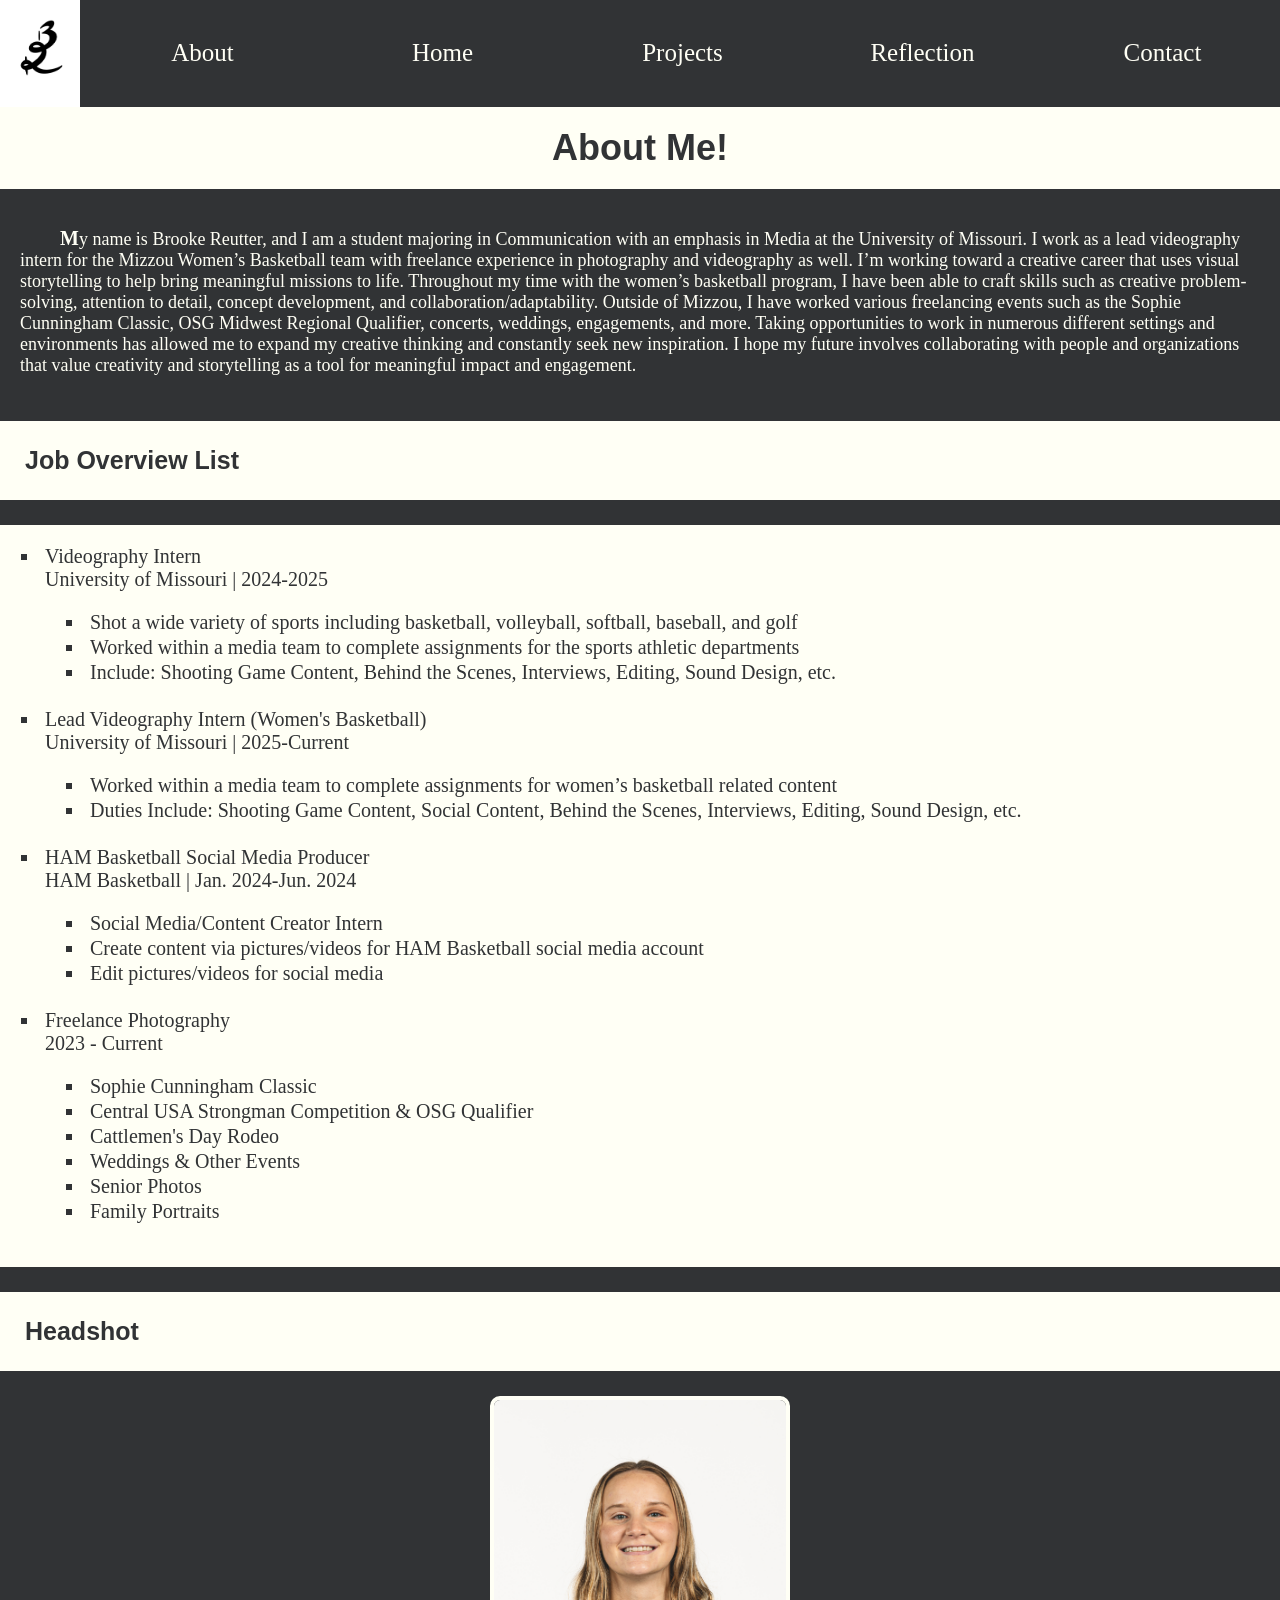
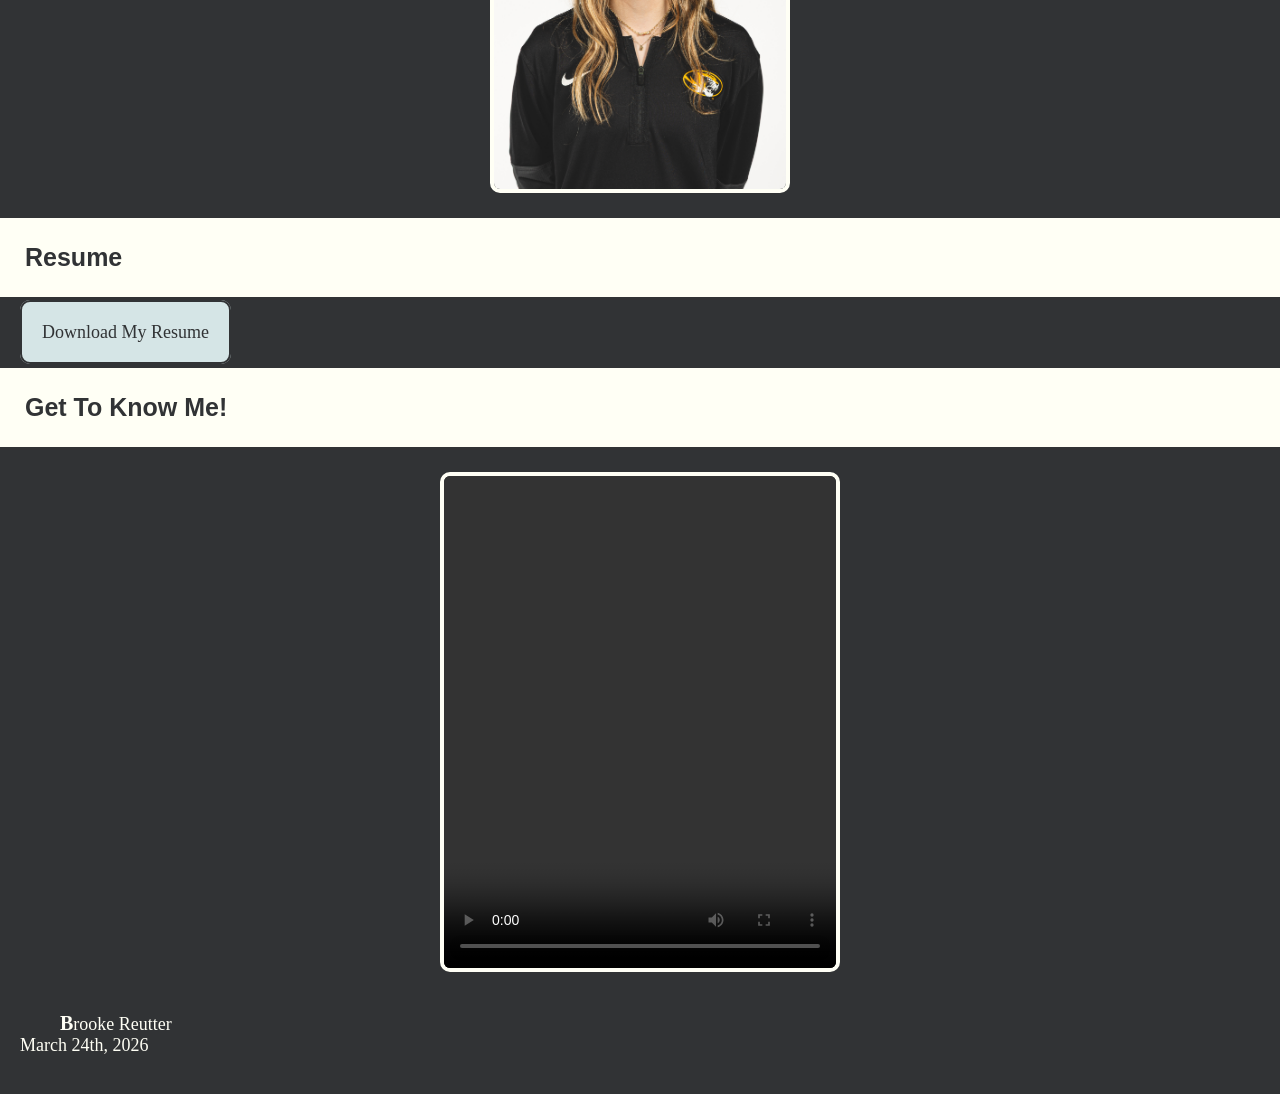
==== webdevelopment/about.html @ 13db2368 "Update about.html" ====
<!DOCTYPE html>
	<!-- Declares page as HTML5 Document -->
<html lang="en">
	<!-- Root tag with language attribute for accessibility -->

	<!--
  	Name: Brooke Reutter
  	Date: March 24th, 2026
  	Course: Web Design
  	Description: About Page
	-->

<head>
	<meta charset="utf-8">
		<!-- character encoding -->
	<meta name="viewport" content="width=device-width, initial-scale=1.0">
		<!-- mobile friendly layout -->
	<title>About Page</title>
		<!-- page title -->
	
	<!-- Main page style -->
  	 <link rel="stylesheet" href="style.css">
	<!-- Nav page style -->
     <link rel="stylesheet" href="nav.css">
</head>
<body class="about-page">
  <header>
    <!-- logo and navigation -->
     <img src="logo.jpg" alt="Logo" class="logo">

      <nav class="navbar">
        <ul>
          <li><a href=about.html>About</a></li>
          <li><a href=index.html>Home</a></li>
          <li><a href=projects.html>Projects</a>
			<ul class="dropdown">
					<li><a href="#">Photography</a></li>
					<li><a href="#">Videography</a></li>
			</ul>
		  </li>	
          <li><a href=reflection.html>Reflection</a></li>
          <li><a href=contact.html>Contact</a></li>
        </ul>
     </nav>
  </header> 

  <h1>About Me!</h1>
  <!-- sample heading -->

  <p class="description">
    My name is Brooke Reutter, and I am a student majoring in Communication with an emphasis in Media at the University of Missouri. I work as a lead videography intern for the Mizzou Women’s Basketball team with freelance experience in photography and videography as well. I’m working toward a creative career that uses visual storytelling to help bring meaningful missions to life. Throughout my time with the women’s basketball program, I have been able to craft skills such as creative problem-solving, attention to detail, concept development, and collaboration/adaptability. Outside of Mizzou, I have worked various freelancing events such as the Sophie Cunningham Classic, OSG Midwest Regional Qualifier, concerts, weddings, engagements, and more. Taking opportunities to work in numerous different settings and environments has allowed me to expand my creative thinking and constantly seek new inspiration. I hope my future involves collaborating with people and organizations that value creativity and storytelling as a tool for meaningful impact and engagement.
  </p>

  <h3>Job Overview List</h3>

      <ul>
        <li>Videography Intern<br>
        University of Missouri | 2024-2025
          <ul>
            <li>Shot a wide variety of sports including basketball, volleyball, softball, baseball, and golf</li>
            <li>Worked within a media team to complete assignments for the sports athletic departments</li>
            <li>Include: Shooting Game Content, Behind the Scenes, Interviews, Editing, Sound Design, etc.</li>
          </ul>
        </li> 
       
      
        <li>Lead Videography Intern (Women's Basketball)<br>
        University of Missouri | 2025-Current
          <ul>
            <li>Worked within a media team to complete assignments for women’s basketball related content</li>
            <li>Duties Include: Shooting Game Content, Social Content, Behind the Scenes, Interviews, Editing, Sound Design, etc.</li>
          </ul> 
        </li>   

      
        <li>HAM Basketball Social Media Producer<br>
        HAM Basketball | Jan. 2024-Jun. 2024
          <ul>
            <li>Social Media/Content Creator Intern</li>
            <li>Create content via pictures/videos for HAM Basketball social media account</li>
            <li>Edit pictures/videos for social media</li>
          </ul>
        </li>  
        
      
        <li>Freelance Photography<br>
        2023 - Current
          <ul>
            <li>Sophie Cunningham Classic</li>
            <li>Central USA Strongman Competition &amp; OSG Qualifier</li>
            <li>Cattlemen's Day Rodeo</li>
            <li>Weddings &amp; Other Events</li>
            <li>Senior Photos</li>
            <li>Family Portraits</li>
          </ul>
        </li>  
      </ul>

  <h3>Headshot</h3>
   <!-- insert photo headshot -->
	<section class="headshot">
      <img src="https://bkrnnt.github.io/webdevelopment/headshot.jpg" alt="Professional Headshot"> 
	</section>
	
<section class="Resume">
  <h3>Resume</h3>
      <a href="https://bkrnnt.github.io/webdevelopment/resume.pdf">Download My Resume</a>
</section>


  <h3>Get To Know Me!</h3>
  <!-- insert video clip -->
  <section class="video-wrapper">
	  <video class="video" controls>	
		      <source src="https://bkrnnt.github.io/webdevelopment/resumevideo.mp4" type="video/mp4">
		      Your browser does not support the video tag.
	  </video>
  </section>	  

  <footer>
	<p>Brooke Reutter<br>March 24th, 2026</p>
		<!-- name and current date -->
</footer>
</body>
</html>
---- webdevelopment/style.css ----
body {
    margin: 0;
    padding: 0;
    background-color: #313335;
    width: 100%;
}


h1 {
    font-family: 'Oswald', sans-serif;
    background-color: #FFFFF5;
    width: 100%;
    padding: 20px;
    font-size: 36px;
        color: #313335;
}



p {
    font-family: 'Noto Serif', serif;
    background-color: #313335;
    width: 100%;
    padding: 20px;
    font-size: 18px;
        color: #FFFFF5;

}

p::first-letter{
    font-weight: bold;
    font-size: 20px;
}

p:nth-of-type(odd) {
    text-indent: 40px;
}

h2{
       font-family: 'Oswald', sans-serif;
    background-color: #FFFFF5;
    padding: 25px;
    width: 100%;
    font-size: 25px;
        color: #313335;
}

h3 {
    font-family: 'Oswald', sans-serif;
    background-color: #FFFFF5;
    padding: 25px;
    width: 100%;
    font-size: 25px;
        color: #313335;
}


blockquote {
    font-family: 'Oswald', sans-serif;
    font-style: italic;
    background-color: #D5E5E6;
    margin: 0;
    width: 100%;
    padding: 20px;
    font-size: 20px;
    color: #313335;
}

.hero {
  min-height: 400px;
  width: 100%;
  padding: 20px;
  background-image: url('https://bkrnnt.github.io/webdevelopment/background.jpg');
  background-size: cover; /*fill screen*/
  background-position: 70% center; /*move image to the right*/
  background-repeat: no-repeat;
  max-height: 50px;
  display: flex;                
  align-items: center;
  justify-content: center;
  text-align: center;
  color: #FFFFF5;
}
.hero h1 {
  font-family: 'Oswald', sans-serif;
  font-size: 45px;
  color: #FFFFF5;
  margin-top: 50px;
  background: none; /* remove previous background color */
}

.hero p {
    font-family: 'Noto Serif', serif;
    font-size: 20px;
        color: #FFFFF5;
    margin-top: 10px;
    margin-bottom: 30px;
    text-align: center;
    padding-left: 50px;
    padding-right: 50px;
    max-width: 300px;
    background: black;
        padding: 5px 2px 5px 2px;
}

.hero button {
    background-color: #FFFFF5;
    padding: 12px 12px;
    margin-bottom: 30px;
}

.hero button:hover {
    background-color: #D5E5E6;
}

.Resume a {
    padding: 20px;
    margin: 20px;
    border-style: double;
    border-width: 2px;
    border-color: #313335;
    border-radius: 10px;
    background-color: #D5E5E6;
    color: #313335;
    font-family: 'Noto Serif', serif;
    font-size: 18px;
    text-decoration: none;
}

ul {
    list-style-type: square;
    margin: 0px;
    background-color: #FFFFF5;
    padding-top: 20px;
    padding-bottom: 20px;
}

li {
    font-size: 20px;
    color: #313335;
    margin-bottom: 2px;
    padding-left: 5px;
}

li:hover {
    color: dimgray;
    background-color: #FFFFF5;
}

* {
    box-sizing: border-box;
}

.reflection-box {
    border: 5px solid #D5E5E6;
    padding: 20px;
    width: 100%;
    margin: 0;
    box-sizing: border-box;
    background-color: #313335;
}

.reflection-box h2 {
    font-family: 'Oswald', sans-serif;
    background-color: #FFFFF5;
    padding: 20px;
    width: 100%;
    font-size: 25px;
        color: #313335;
}

.reflection-box p,
.reflection-box h1,
.reflection-box h3 {
    background: none;
    width: 100%;
    padding: 20px;
    margin: 0 0 15px 0;
}

.headshot img {
    width: 300px;
    height: auto;
    border: 4px solid #FFFFF5;
    border-radius: 10px;
    display: block; /* Make image a block element to allow for auto centering */
    margin-left: auto; /* Center image */
    margin-right: auto; /* Center image */
}

.video-wrapper {
    margin: 20px auto !important; /* Center video */
    width: 400px !important;
    height: 500px !important;
    border-radius: 10px !important; /* Rounded corners */
    border: 4px solid #FFFFF5 !important;
    overflow: hidden; /* Clips content to respect border-radius in Safari */
}

.video-wrapper .video {
    width: 100%;
    height: 100%;
    display: block;
}

@media print {
   
   /*Only apply to about.html*/ 
   body.about-page { 

        /*Page margins*/    
        @page {
            margin: 1in;
        }

        /*Hides everything by default*/     
        body.about-page {
            display: none !important;
            visibility: hidden !important;
        }

        /*Show following elements*/
        h1,
        p.description,
        ul,
        li,
        footer {
            display: block !important;
            visibility: visible !important;
        }

        /*Hide following elements*/    
        header,
        nav,
        .logo,
        .headshot,
        .Resume,
        .video-wrapper,
        h3 {
            display: none !important;
        }

        /*Format heading*/
        h1 {
            font-family: Georgia, serif !important;
            color: black !important;
            font-size: 15pt !important;
            margin: 0 !important;
            padding: 0 !important;
            font-weight: normal !important;
        }

        /*Format personal description*/
        p.description {
            font-family: Georgia, serif !important;
            color: black !important;
            font-size: 11pt !important;
            line-height: 1.2 !important;
            margin-top: 15px !important;
            padding: 0 !important;
            margin-bottom: 8px !important;
            font-weight: normal !important;
        }

        p.description::first-letter{
            font-weight: normal !important;
            font-family: Georgia, serif;
            font-size: 11pt !important;
        }

        p.description:nth-of-type(odd) {
            text-indent: 0 !important;
        }

        /*Format job list*/
        ul li {
            font-family: Georgia, serif !important;
            color: black !important;
            font-size: 10pt !important;
            margin-left: 15px !important;
            line-height: 1.2 !important;
        }

        /*Format footer*/
        footer {
            font-family: Georgia, serif !important;
            color: black !important;
            font-size: 10pt !important;
            text-indent: 0 !important;
            font-weight: normal !important;
        }

        footer p {
            font-family: Georgia, serif !important;
            color: black !important;
            font-size: 10pt !important;
            text-indent: 0 !important;
            font-weight: normal !important;
        }

        footer p::first-letter{
            font-weight: normal !important;
            font-family: Georgia, serif !important;
            font-size: 10pt !important;

        }

        footer p:nth-of-type(odd) {
            text-indent: 0 !important;
        }

    }
}
---- webdevelopment/nav.css ----
header {
    display: flex;  /* Use flexbox to arrange logo & nav horizontally */
    align-items: center;  /* Vertically center items in header */
}


.logo {
    display: block; /* Makes image behave like block element */
    width: 80px;
    height: auto;
    margin: 0;
}

h1{
    text-align: center;
    margin: 0;
}

nav {
    flex: 1; /* Allows nav to take remaining horizontal space in the header */
}

nav ul {
    list-style-type: none;
    margin: 0;
    padding: 0;
    background-color: #313335;
    display: flex; /* Displays menu items in a horizontal row */
    align-items: center;
}

nav > ul > li {
    position: relative; /* Needed so dropdown menu position is relative to this item */
    text-align: center;
    font-family: 'Noto Serif', serif;
    font-size: 25px;
    margin: 0;
    flex: 1; /* Makes each menu item equal width */
}

nav > ul > li > a {
    text-decoration: none; /* Removes underline */
    display: block; /* Makes entire menu area clickable */
    width: 100%;
    padding: 20px;
    background-color: #313335;
    color: #FFFFF5;
    text-align: center;
}

nav > ul > li > a:hover {
    background-color: #28292b;
    text-decoration: underline;
    text-underline-offset: 5px; /* Moves underline slightly below text */
}

nav ul > li > ul {
    position: absolute; /* Positions dropdown relative to parent menu item */
    top: 100%;
    left: 0;
    display: none;
    background-color: #313335;
    width: 200px;
    text-align: left;
    z-index: 100; /* Makes sure dropdown apprears above other elements */
    padding: 0;
    margin: 0;
}

nav ul > li > ul > li {
    width: 100%;
}

nav > ul > li:hover > ul {
    display: block; /* Reveals dropdown menu */
}

nav ul > li > ul > li > a {
    display: block; /* Makes entire dropdown clickable */
    padding: 10px 20px;
    color: #FFFFF5;
    text-decoration: none;
}

nav ul > li > ul > li > a:hover {
    background-color: #28292b;
    text-decoration: underline;
}
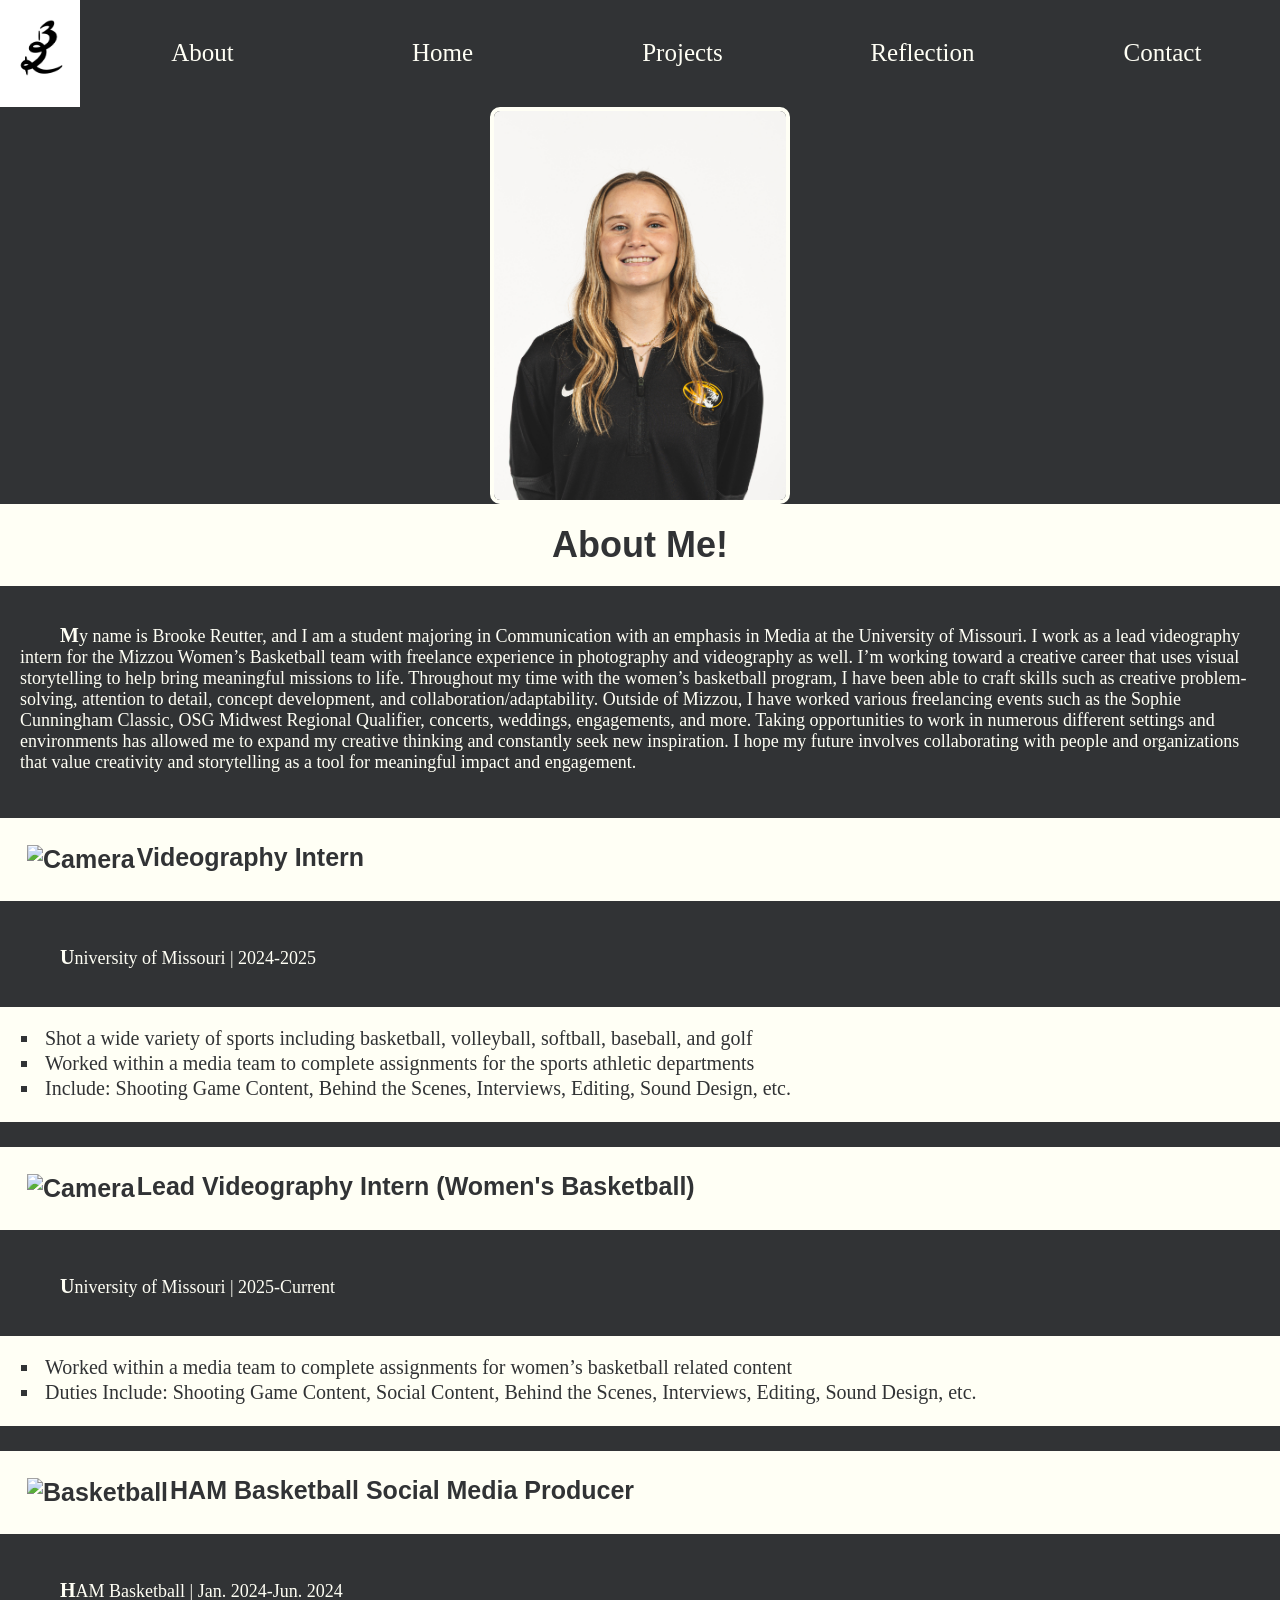
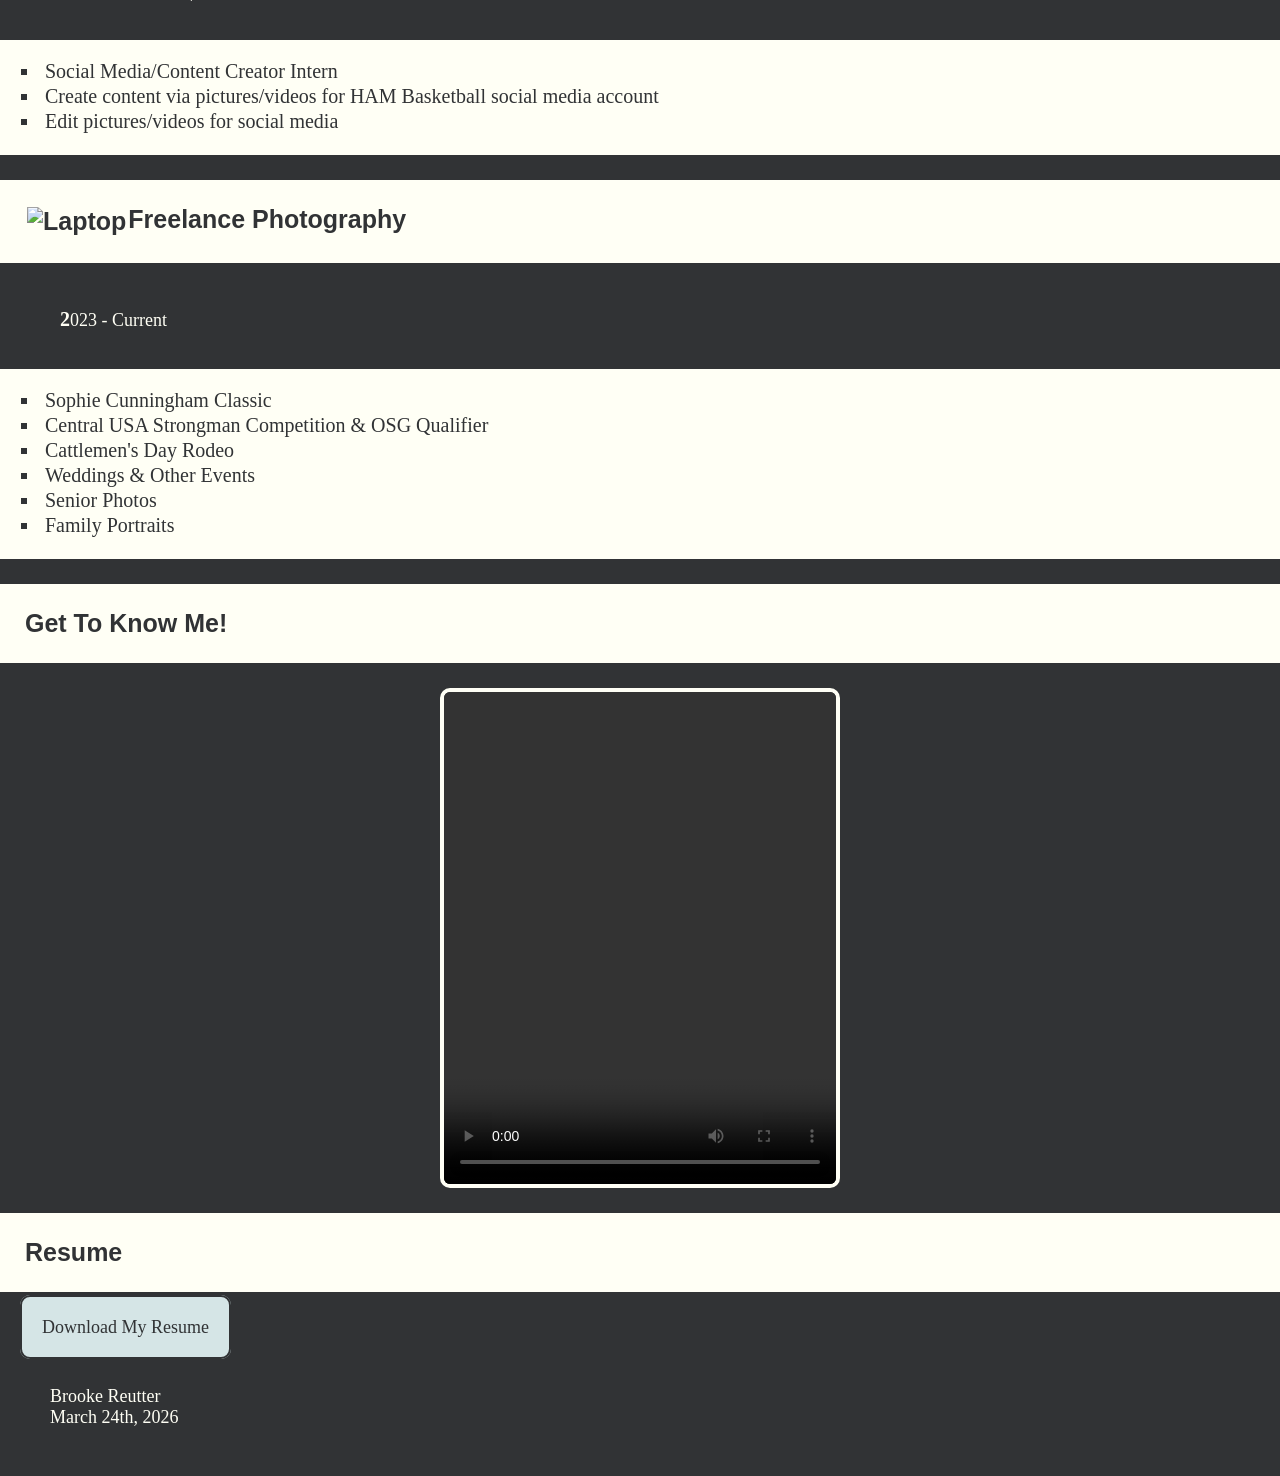
==== commit d53b72a3: "Update about.html" ====
--- a/webdevelopment/about.html
+++ b/webdevelopment/about.html
@@ -44,78 +44,82 @@
      </nav>
   </header> 
 
-  <h1>About Me!</h1>
-  <!-- sample heading -->
+ <main class="grid-container">
+    
+      <!-- insert photo headshot -->
+        <section class="card headshot">
+          <img src="headshot.jpg" alt="Professional Headshot"> 
+        </section>
 
-  <p class="description">
-    My name is Brooke Reutter, and I am a student majoring in Communication with an emphasis in Media at the University of Missouri. I work as a lead videography intern for the Mizzou Women’s Basketball team with freelance experience in photography and videography as well. I’m working toward a creative career that uses visual storytelling to help bring meaningful missions to life. Throughout my time with the women’s basketball program, I have been able to craft skills such as creative problem-solving, attention to detail, concept development, and collaboration/adaptability. Outside of Mizzou, I have worked various freelancing events such as the Sophie Cunningham Classic, OSG Midwest Regional Qualifier, concerts, weddings, engagements, and more. Taking opportunities to work in numerous different settings and environments has allowed me to expand my creative thinking and constantly seek new inspiration. I hope my future involves collaborating with people and organizations that value creativity and storytelling as a tool for meaningful impact and engagement.
-  </p>
+       <!-- About -->
+    <section class="card">
+      <h1>About Me!</h1>
+      <p class="description">
+        My name is Brooke Reutter, and I am a student majoring in Communication with an emphasis in Media at the University of Missouri. I work as a lead videography intern for the Mizzou Women’s Basketball team with freelance experience in photography and videography as well. I’m working toward a creative career that uses visual storytelling to help bring meaningful missions to life. Throughout my time with the women’s basketball program, I have been able to craft skills such as creative problem-solving, attention to detail, concept development, and collaboration/adaptability. Outside of Mizzou, I have worked various freelancing events such as the Sophie Cunningham Classic, OSG Midwest Regional Qualifier, concerts, weddings, engagements, and more. Taking opportunities to work in numerous different settings and environments has allowed me to expand my creative thinking and constantly seek new inspiration. I hope my future involves collaborating with people and organizations that value creativity and storytelling as a tool for meaningful impact and engagement.
+      </p>
+    </section>  
 
-  <h3>Job Overview List</h3>
+  <section class="jobs-grid">
+    <section class="card">
+            <h3><img src="camera.png" alt="Camera" class="icon">Videography Intern</h3>
+            <p>University of Missouri | 2024-2025</p>
+              <ul>
+                <li>Shot a wide variety of sports including basketball, volleyball, softball, baseball, and golf</li>
+                <li>Worked within a media team to complete assignments for the sports athletic departments</li>
+                <li>Include: Shooting Game Content, Behind the Scenes, Interviews, Editing, Sound Design, etc.</li>
+              </ul>
+    </section>
+          
+    <section class="card">
+            <h3><img src="video-camera.png" alt="Camera" class="icon">Lead Videography Intern (Women's Basketball)</h3>
+            <p>University of Missouri | 2025-Current</p>
+              <ul>
+                <li>Worked within a media team to complete assignments for women’s basketball related content</li>
+                <li>Duties Include: Shooting Game Content, Social Content, Behind the Scenes, Interviews, Editing, Sound Design, etc.</li>
+              </ul> 
+    </section>    
+          
+    <section class="card">
+            <h3><img src="basketball.png" alt="Basketball" class="icon">HAM Basketball Social Media Producer</h3>
+            <p>HAM Basketball | Jan. 2024-Jun. 2024</p>
+              <ul>
+                <li>Social Media/Content Creator Intern</li>
+                <li>Create content via pictures/videos for HAM Basketball social media account</li>
+                <li>Edit pictures/videos for social media</li>
+              </ul>
+    </section> 
+          
+    <section class="card">
+            <h3><img src="laptop.png" alt="Laptop" class="icon">Freelance Photography</h3>
+            <p>2023 - Current</p>
+              <ul>
+                <li>Sophie Cunningham Classic</li>
+                <li>Central USA Strongman Competition &amp; OSG Qualifier</li>
+                <li>Cattlemen's Day Rodeo</li>
+                <li>Weddings &amp; Other Events</li>
+                <li>Senior Photos</li>
+                <li>Family Portraits</li>
+              </ul>
+    </section>      
+  </section>  
 
-      <ul>
-        <li>Videography Intern<br>
-        University of Missouri | 2024-2025
-          <ul>
-            <li>Shot a wide variety of sports including basketball, volleyball, softball, baseball, and golf</li>
-            <li>Worked within a media team to complete assignments for the sports athletic departments</li>
-            <li>Include: Shooting Game Content, Behind the Scenes, Interviews, Editing, Sound Design, etc.</li>
-          </ul>
-        </li> 
-       
-      
-        <li>Lead Videography Intern (Women's Basketball)<br>
-        University of Missouri | 2025-Current
-          <ul>
-            <li>Worked within a media team to complete assignments for women’s basketball related content</li>
-            <li>Duties Include: Shooting Game Content, Social Content, Behind the Scenes, Interviews, Editing, Sound Design, etc.</li>
-          </ul> 
-        </li>   
+    <section class="card">
+      <h3>Get To Know Me!</h3>
+      <!-- insert video clip -->
+      <div class="video-wrapper">
+        <video class="video" controls>	
+              <source src="resumevideo.mp4" type="video/mp4">
+              Your browser does not support the video tag.
+        </video>
+      </div>	
+    </section>    
 
-      
-        <li>HAM Basketball Social Media Producer<br>
-        HAM Basketball | Jan. 2024-Jun. 2024
-          <ul>
-            <li>Social Media/Content Creator Intern</li>
-            <li>Create content via pictures/videos for HAM Basketball social media account</li>
-            <li>Edit pictures/videos for social media</li>
-          </ul>
-        </li>  
-        
-      
-        <li>Freelance Photography<br>
-        2023 - Current
-          <ul>
-            <li>Sophie Cunningham Classic</li>
-            <li>Central USA Strongman Competition &amp; OSG Qualifier</li>
-            <li>Cattlemen's Day Rodeo</li>
-            <li>Weddings &amp; Other Events</li>
-            <li>Senior Photos</li>
-            <li>Family Portraits</li>
-          </ul>
-        </li>  
-      </ul>
-
-  <h3>Headshot</h3>
-   <!-- insert photo headshot -->
-	<section class="headshot">
-      <img src="https://bkrnnt.github.io/webdevelopment/headshot.jpg" alt="Professional Headshot"> 
-	</section>
-	
-<section class="Resume">
-  <h3>Resume</h3>
-      <a href="https://bkrnnt.github.io/webdevelopment/resume.pdf">Download My Resume</a>
-</section>
-
-
-  <h3>Get To Know Me!</h3>
-  <!-- insert video clip -->
-  <section class="video-wrapper">
-	  <video class="video" controls>	
-		      <source src="https://bkrnnt.github.io/webdevelopment/resumevideo.mp4" type="video/mp4">
-		      Your browser does not support the video tag.
-	  </video>
-  </section>	  
+    <section class="card Resume">
+      <h3>Resume</h3>
+          <a href="https://bkrnnt.github.io/webdevelopment/resume.pdf">Download My Resume</a>
+    </section>
+    
+  </main>  
 
   <footer>
 	<p>Brooke Reutter<br>March 24th, 2026</p>
--- a/webdevelopment/style.css
+++ b/webdevelopment/style.css
@@ -35,6 +35,25 @@
 
 p:nth-of-type(odd) {
     text-indent: 40px;
+}
+
+footer p {
+    font-family: 'Noto Serif', serif;
+    background-color: #313335;
+    width: 100%;
+    padding: 30px;
+    font-size: 18px;
+        color: #FFFFF5;
+    margin-left: 20px;
+}
+
+footer p::first-letter {
+    font-weight: normal;
+    font-size: 18px;
+}
+
+footer p:nth-of-type(odd) {
+    text-indent: 0px;
 }
 
 h2{
@@ -206,111 +225,156 @@
 
 @media print {
    
-   /*Only apply to about.html*/ 
-   body.about-page { 
 
         /*Page margins*/    
         @page {
             margin: 1in;
         }
-
-        /*Hides everything by default*/     
-        body.about-page {
-            display: none !important;
-            visibility: hidden !important;
-        }
-
-        /*Show following elements*/
-        h1,
-        p.description,
-        ul,
-        li,
-        footer {
-            display: block !important;
-            visibility: visible !important;
-        }
-
-        /*Hide following elements*/    
-        header,
-        nav,
-        .logo,
-        .headshot,
-        .Resume,
-        .video-wrapper,
-        h3 {
-            display: none !important;
-        }
-
-        /*Format heading*/
-        h1 {
-            font-family: Georgia, serif !important;
-            color: black !important;
-            font-size: 15pt !important;
-            margin: 0 !important;
-            padding: 0 !important;
-            font-weight: normal !important;
-        }
-
-        /*Format personal description*/
-        p.description {
-            font-family: Georgia, serif !important;
-            color: black !important;
-            font-size: 11pt !important;
-            line-height: 1.2 !important;
-            margin-top: 15px !important;
-            padding: 0 !important;
-            margin-bottom: 8px !important;
-            font-weight: normal !important;
-        }
-
-        p.description::first-letter{
-            font-weight: normal !important;
-            font-family: Georgia, serif;
-            font-size: 11pt !important;
-        }
-
-        p.description:nth-of-type(odd) {
-            text-indent: 0 !important;
-        }
-
-        /*Format job list*/
-        ul li {
-            font-family: Georgia, serif !important;
-            color: black !important;
-            font-size: 10pt !important;
-            margin-left: 15px !important;
-            line-height: 1.2 !important;
-        }
-
-        /*Format footer*/
-        footer {
-            font-family: Georgia, serif !important;
-            color: black !important;
-            font-size: 10pt !important;
-            text-indent: 0 !important;
-            font-weight: normal !important;
-        }
-
-        footer p {
-            font-family: Georgia, serif !important;
-            color: black !important;
-            font-size: 10pt !important;
-            text-indent: 0 !important;
-            font-weight: normal !important;
-        }
-
-        footer p::first-letter{
-            font-weight: normal !important;
-            font-family: Georgia, serif !important;
-            font-size: 10pt !important;
-
-        }
-
-        footer p:nth-of-type(odd) {
-            text-indent: 0 !important;
-        }
-
-    }
-}
-
-
+    
+            /*Show following elements*/
+            h1,
+            p.description,
+            ul,
+            li,
+            footer {
+                display: block !important;
+                visibility: visible !important;
+            }
+    
+            /*Hide following elements*/    
+            header,
+            nav,
+            .logo,
+            .headshot,
+            .Resume,
+            .video-wrapper,
+            h3 {
+                display: none !important;
+            }
+    
+            /*Format heading*/
+            h1 {
+                font-family: Georgia, serif !important;
+                color: black !important;
+                font-size: 15pt !important;
+                margin: 0 !important;
+                padding: 0 !important;
+                font-weight: normal !important;
+            }
+    
+            /*Format personal description*/
+            p.description {
+                font-family: Georgia, serif !important;
+                color: black !important;
+                font-size: 11pt !important;
+                line-height: 1.2 !important;
+                margin-top: 15px !important;
+                padding: 0 !important;
+                margin-bottom: 8px !important;
+                font-weight: normal !important;
+            }
+    
+            p.description::first-letter{
+                font-weight: normal !important;
+                font-family: Georgia, serif;
+                font-size: 11pt !important;
+            }
+    
+            p.description:nth-of-type(odd) {
+                text-indent: 0 !important;
+            }
+    
+            /*Format job list*/
+            ul li {
+                font-family: Georgia, serif !important;
+                color: black !important;
+                font-size: 10pt !important;
+                margin-left: 15px !important;
+                line-height: 1.2 !important;
+            }
+    
+            /*Format footer*/
+            footer {
+                font-family: Georgia, serif !important;
+                color: black !important;
+                font-size: 10pt !important;
+                text-indent: 0 !important;
+                font-weight: normal !important;
+            }
+    
+            footer p {
+                font-family: Georgia, serif !important;
+                color: black !important;
+                font-size: 10pt !important;
+                text-indent: 0 !important;
+                font-weight: normal !important;
+            }
+    
+            footer p::first-letter{
+                font-weight: normal !important;
+                font-family: Georgia, serif !important;
+                font-size: 10pt !important;
+    
+            }
+    
+            footer p:nth-of-type(odd) {
+                text-indent: 0 !important;
+            }
+
+}
+
+
+.icon {
+    width: 32px;
+    height: 32px;
+    padding: 2px;
+    vertical-align: middle;
+    background-color: #FFFFF5;
+}
+
+
+form {
+    max-width: 100%;
+    margin: 0;
+    padding: 20px;
+    font-family: 'Noto Serif', serif;
+    color: #FFFFF5;
+}
+
+fieldset {
+    border: 2px solid #FFFFF5;
+    padding: 20px;
+    margin-top: 20px;
+    border-radius: 8px;
+}
+
+div {
+    margin-bottom: 30px;
+}
+
+label {
+    display: block; /* Allows label to appear above input */
+    margin-bottom: 5px;
+    font-weight: bold;
+}
+
+input, 
+select, 
+textarea {
+    width: 100%;
+    padding: 8px;
+    border: 2px solid #FFFFF5;
+    border-radius: 5px;
+}
+
+input[type="submit"] {
+    background-color: #FFFFF5;
+    color: #313335;
+    border: none;
+    cursor: pointer; /* Changes cursor to pointer when hovering */
+    padding: 10px;
+}
+
+input[type="submit"]:hover {
+    background-color: #D5E5E6
+}
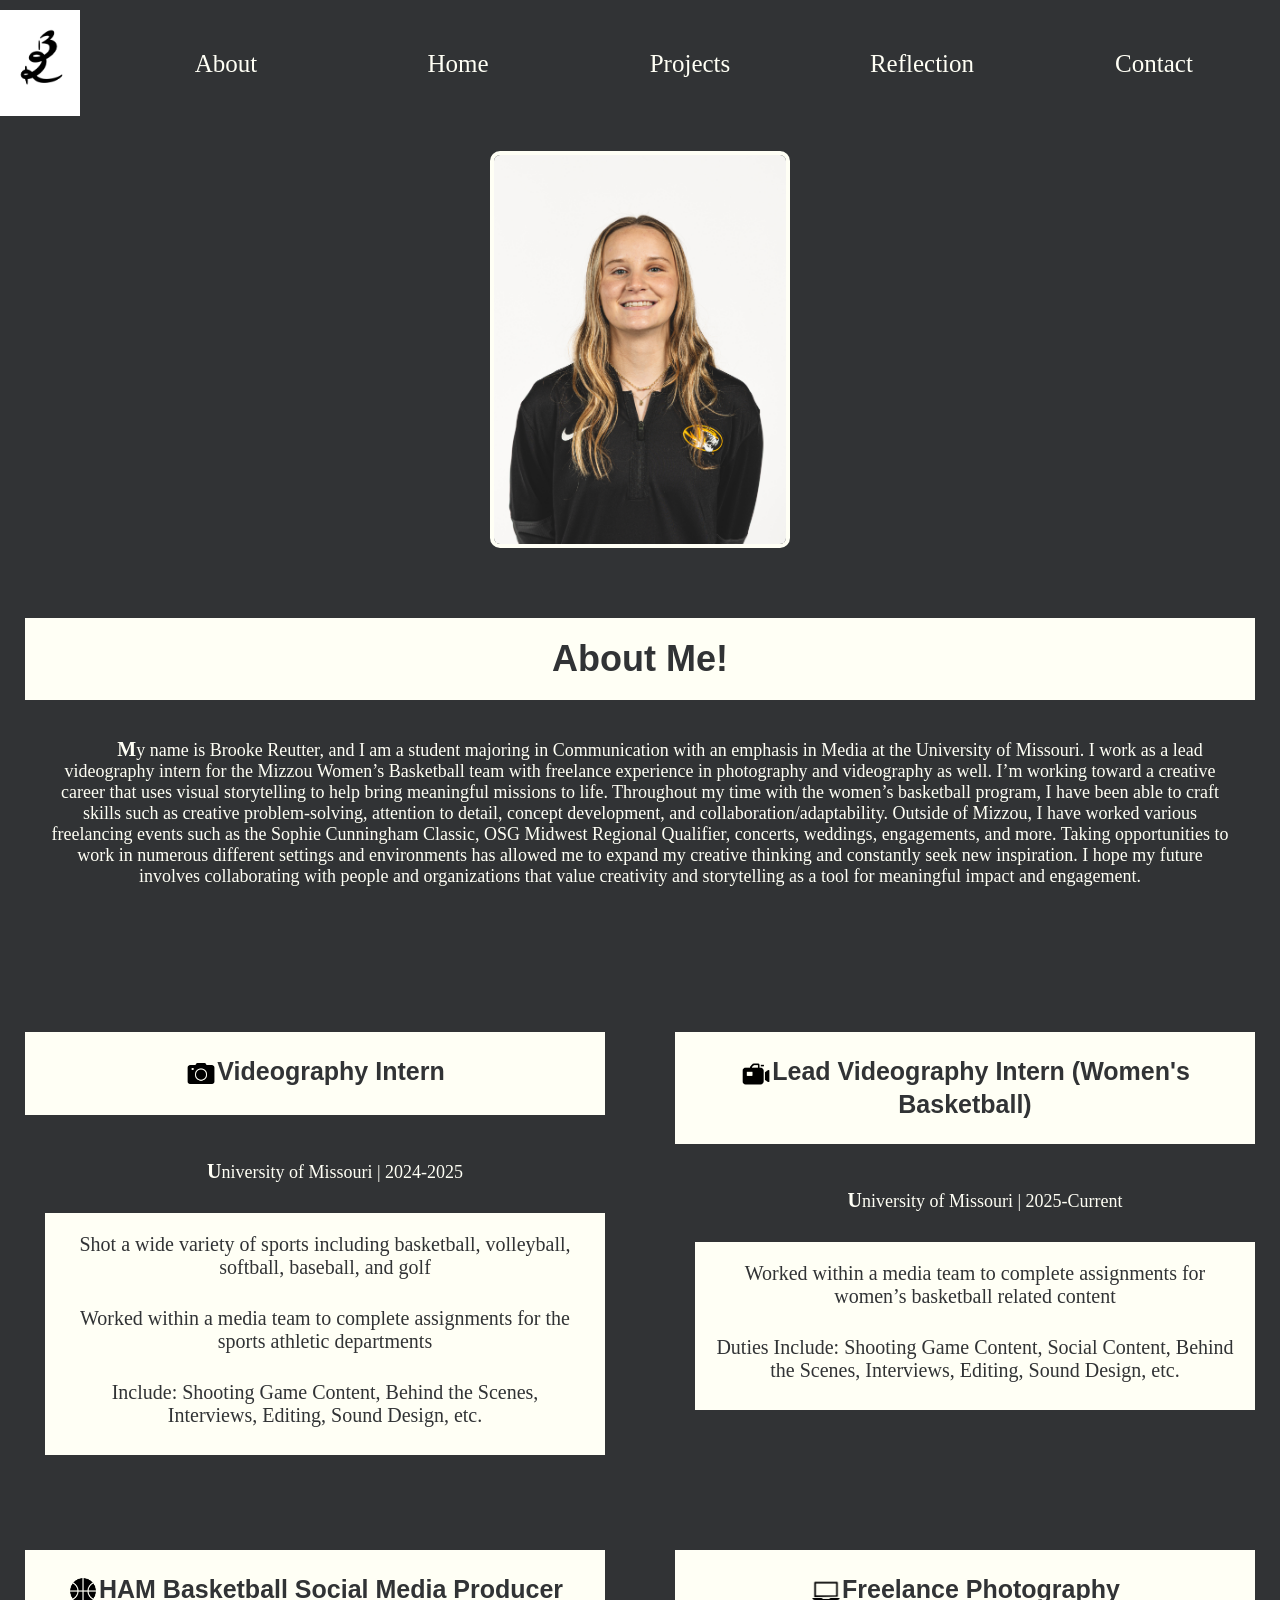
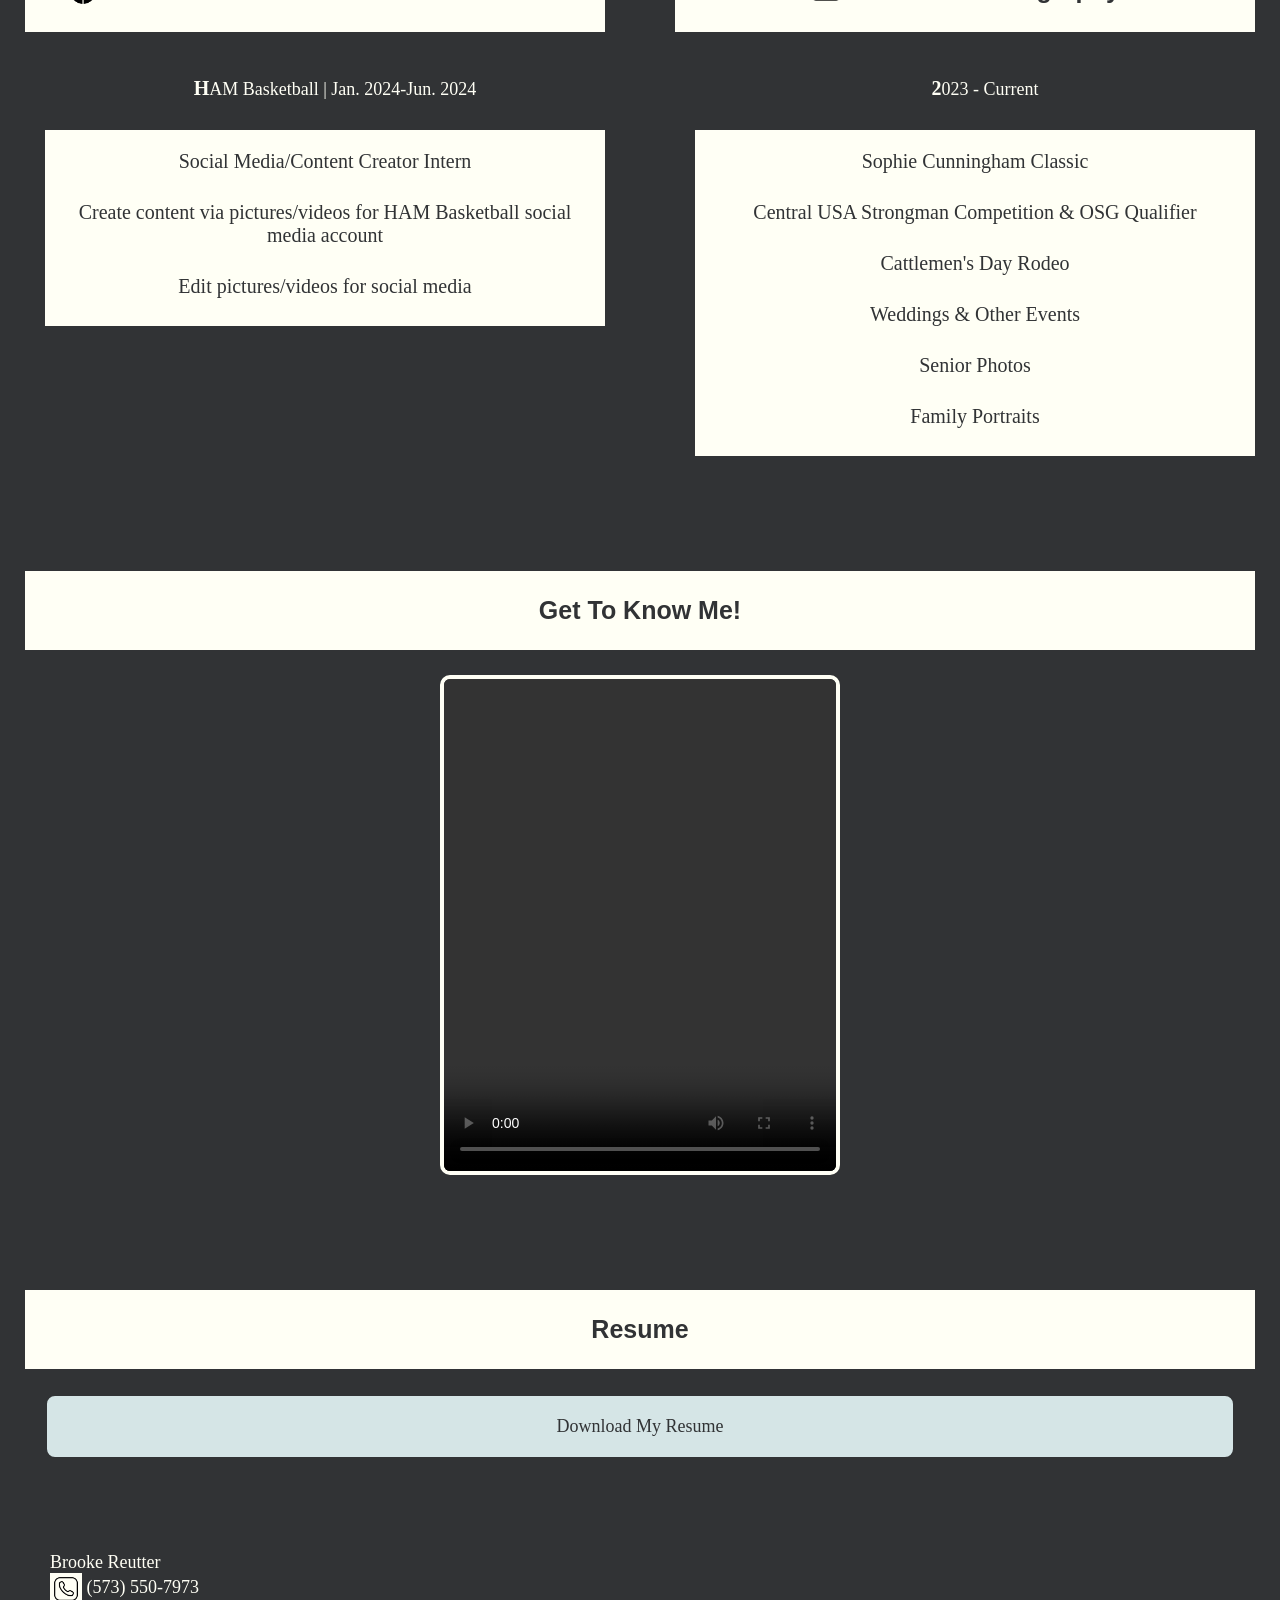
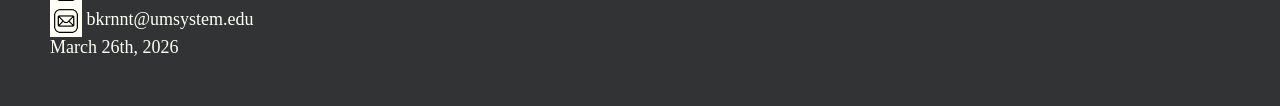
==== commit 9e1bbe6a: "Update about.html" ====
--- a/webdevelopment/about.html
+++ b/webdevelopment/about.html
@@ -121,8 +121,13 @@
     
   </main>  
 
-  <footer>
-	<p>Brooke Reutter<br>March 24th, 2026</p>
+ <footer>
+	<p>Brooke Reutter<br>
+		<img src="phone.png" alt="Phone" class="icon">
+		(573) 550-7973<br>
+		<img src="email.png" alt="Email" class="icon">
+		bkrnnt@umsystem.edu<br>
+		March 26th, 2026</p>
 		<!-- name and current date -->
 </footer>
 </body>
--- a/webdevelopment/style.css
+++ b/webdevelopment/style.css
@@ -134,8 +134,9 @@
 }
 
 .Resume a {
-    padding: 20px;
+    display: block;
     margin: 20px;
+    padding: 20px;
     border-style: double;
     border-width: 2px;
     border-color: #313335;
@@ -145,6 +146,7 @@
     font-family: 'Noto Serif', serif;
     font-size: 18px;
     text-decoration: none;
+    text-align: center;
 }
 
 ul {
@@ -206,6 +208,7 @@
     display: block; /* Make image a block element to allow for auto centering */
     margin-left: auto; /* Center image */
     margin-right: auto; /* Center image */
+    margin-bottom: 0px;
 }
 
 .video-wrapper {
@@ -223,106 +226,171 @@
     display: block;
 }
 
+.grid-container {
+    display: grid;
+    grid-template-columns: 1fr;
+    gap: 20px;
+}
+
+.card {
+    padding: 25px;
+    border-radius: 10px;
+}
+
+.about-page h1 {
+    font-family: 'Oswald', sans-serif;
+    margin-bottom: 10px;
+    text-align: center;
+  
+}
+
+.about-page h3 {
+    text-align: center;
+}
+
+.about-page main p {
+    font-family: 'Noto Serif', serif;
+    margin-bottom: 10px;
+    text-align: center;
+}
+
+.about-page ul {
+    margin: 10px 0 0 20px;
+    padding: 10px;
+    text-align: center;
+}
+
+.about-page li {
+    margin-bottom: 8px;
+    padding: 10px;
+    text-align: center;
+}
+
+.about-page .jobs-grid {
+    display: grid;
+    grid-template-columns: repeat(2, 1fr);
+    gap: 20px;
+    margin-top: 20px;
+    margin-bottom: 20px;
+    align-items: stretch;
+}
+
+@media screen and (max-width: 768px) {
+    .about-page .jobs-grid {
+        grid-template-columns: 1fr;
+    }
+}
+
+
+
 @media print {
    
+   /*Only apply to about.html*/ 
+   body.about-page { 
 
         /*Page margins*/    
         @page {
             margin: 1in;
         }
-    
-            /*Show following elements*/
-            h1,
-            p.description,
-            ul,
-            li,
-            footer {
-                display: block !important;
-                visibility: visible !important;
-            }
-    
-            /*Hide following elements*/    
-            header,
-            nav,
-            .logo,
-            .headshot,
-            .Resume,
-            .video-wrapper,
-            h3 {
-                display: none !important;
-            }
-    
-            /*Format heading*/
-            h1 {
-                font-family: Georgia, serif !important;
-                color: black !important;
-                font-size: 15pt !important;
-                margin: 0 !important;
-                padding: 0 !important;
-                font-weight: normal !important;
-            }
-    
-            /*Format personal description*/
-            p.description {
-                font-family: Georgia, serif !important;
-                color: black !important;
-                font-size: 11pt !important;
-                line-height: 1.2 !important;
-                margin-top: 15px !important;
-                padding: 0 !important;
-                margin-bottom: 8px !important;
-                font-weight: normal !important;
-            }
-    
-            p.description::first-letter{
-                font-weight: normal !important;
-                font-family: Georgia, serif;
-                font-size: 11pt !important;
-            }
-    
-            p.description:nth-of-type(odd) {
-                text-indent: 0 !important;
-            }
-    
-            /*Format job list*/
-            ul li {
-                font-family: Georgia, serif !important;
-                color: black !important;
-                font-size: 10pt !important;
-                margin-left: 15px !important;
-                line-height: 1.2 !important;
-            }
-    
-            /*Format footer*/
-            footer {
-                font-family: Georgia, serif !important;
-                color: black !important;
-                font-size: 10pt !important;
-                text-indent: 0 !important;
-                font-weight: normal !important;
-            }
-    
-            footer p {
-                font-family: Georgia, serif !important;
-                color: black !important;
-                font-size: 10pt !important;
-                text-indent: 0 !important;
-                font-weight: normal !important;
-            }
-    
-            footer p::first-letter{
-                font-weight: normal !important;
-                font-family: Georgia, serif !important;
-                font-size: 10pt !important;
-    
-            }
-    
-            footer p:nth-of-type(odd) {
-                text-indent: 0 !important;
-            }
-
-}
-
+
+        /*Hides everything by default*/     
+        body.about-page {
+            display: none !important;
+            visibility: hidden !important;
+        }
+
+        /*Show following elements*/
+        h1,
+        p.description,
+        ul,
+        li,
+        footer {
+            display: block !important;
+            visibility: visible !important;
+        }
+
+        /*Hide following elements*/    
+        header,
+        nav,
+        .logo,
+        .headshot,
+        .Resume,
+        .video-wrapper,
+        h3 {
+            display: none !important;
+        }
+
+        /*Format heading*/
+        h1 {
+            font-family: Georgia, serif !important;
+            color: black !important;
+            font-size: 15pt !important;
+            margin: 0 !important;
+            padding: 0 !important;
+            font-weight: normal !important;
+        }
+
+        /*Format personal description*/
+        p.description {
+            font-family: Georgia, serif !important;
+            color: black !important;
+            font-size: 11pt !important;
+            line-height: 1.2 !important;
+            margin-top: 15px !important;
+            padding: 0 !important;
+            margin-bottom: 8px !important;
+            font-weight: normal !important;
+        }
+
+        p.description::first-letter{
+            font-weight: normal !important;
+            font-family: Georgia, serif;
+            font-size: 11pt !important;
+        }
+
+        p.description:nth-of-type(odd) {
+            text-indent: 0 !important;
+        }
+
+        /*Format job list*/
+        ul li {
+            font-family: Georgia, serif !important;
+            color: black !important;
+            font-size: 10pt !important;
+            margin-left: 15px !important;
+            line-height: 1.2 !important;
+        }
+
+        /*Format footer*/
+        footer {
+            font-family: Georgia, serif !important;
+            color: black !important;
+            font-size: 10pt !important;
+            text-indent: 0 !important;
+            font-weight: normal !important;
+        }
+
+        footer p {
+            font-family: Georgia, serif !important;
+            color: black !important;
+            font-size: 10pt !important;
+            text-indent: 0 !important;
+            font-weight: normal !important;
+        }
+
+        footer p::first-letter{
+            font-weight: normal !important;
+            font-family: Georgia, serif !important;
+            font-size: 10pt !important;
+
+        }
+
+        footer p:nth-of-type(odd) {
+            text-indent: 0 !important;
+        }
+
+    }
+}
 
 .icon {
     width: 32px;
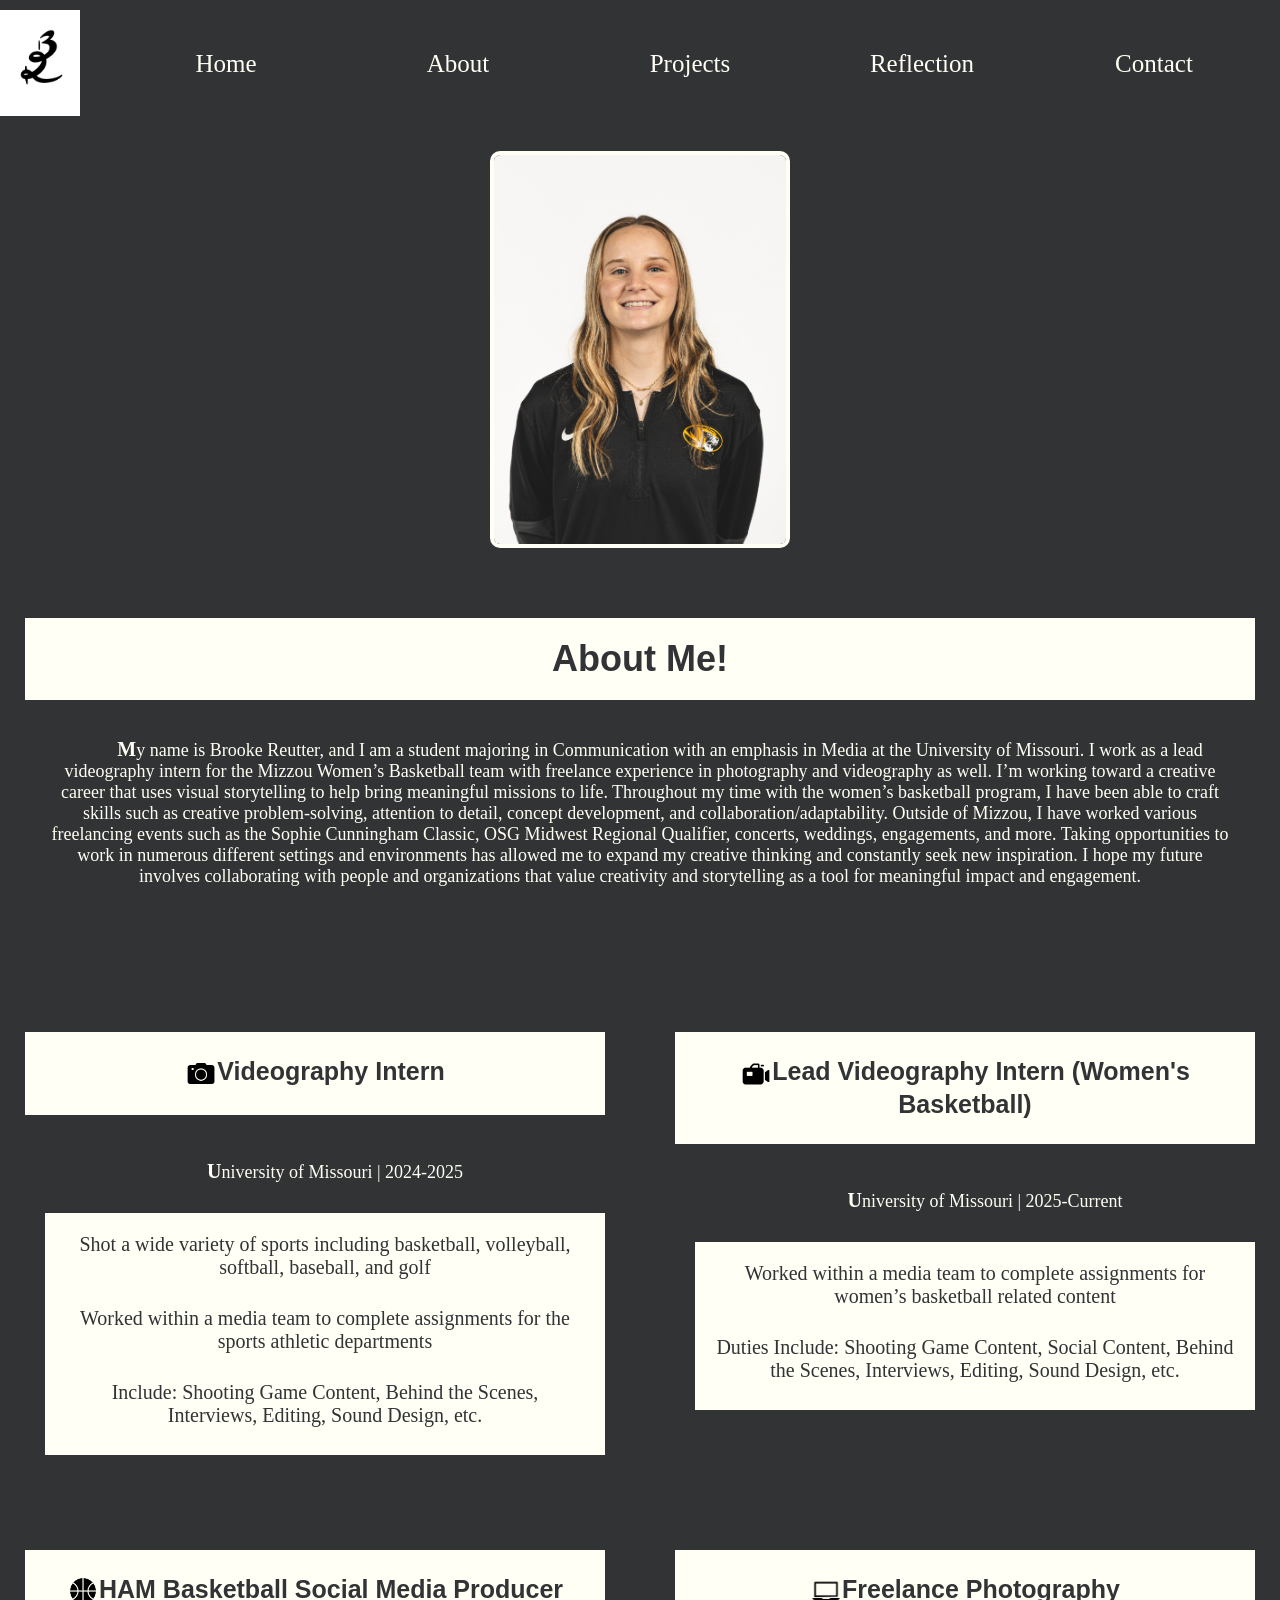
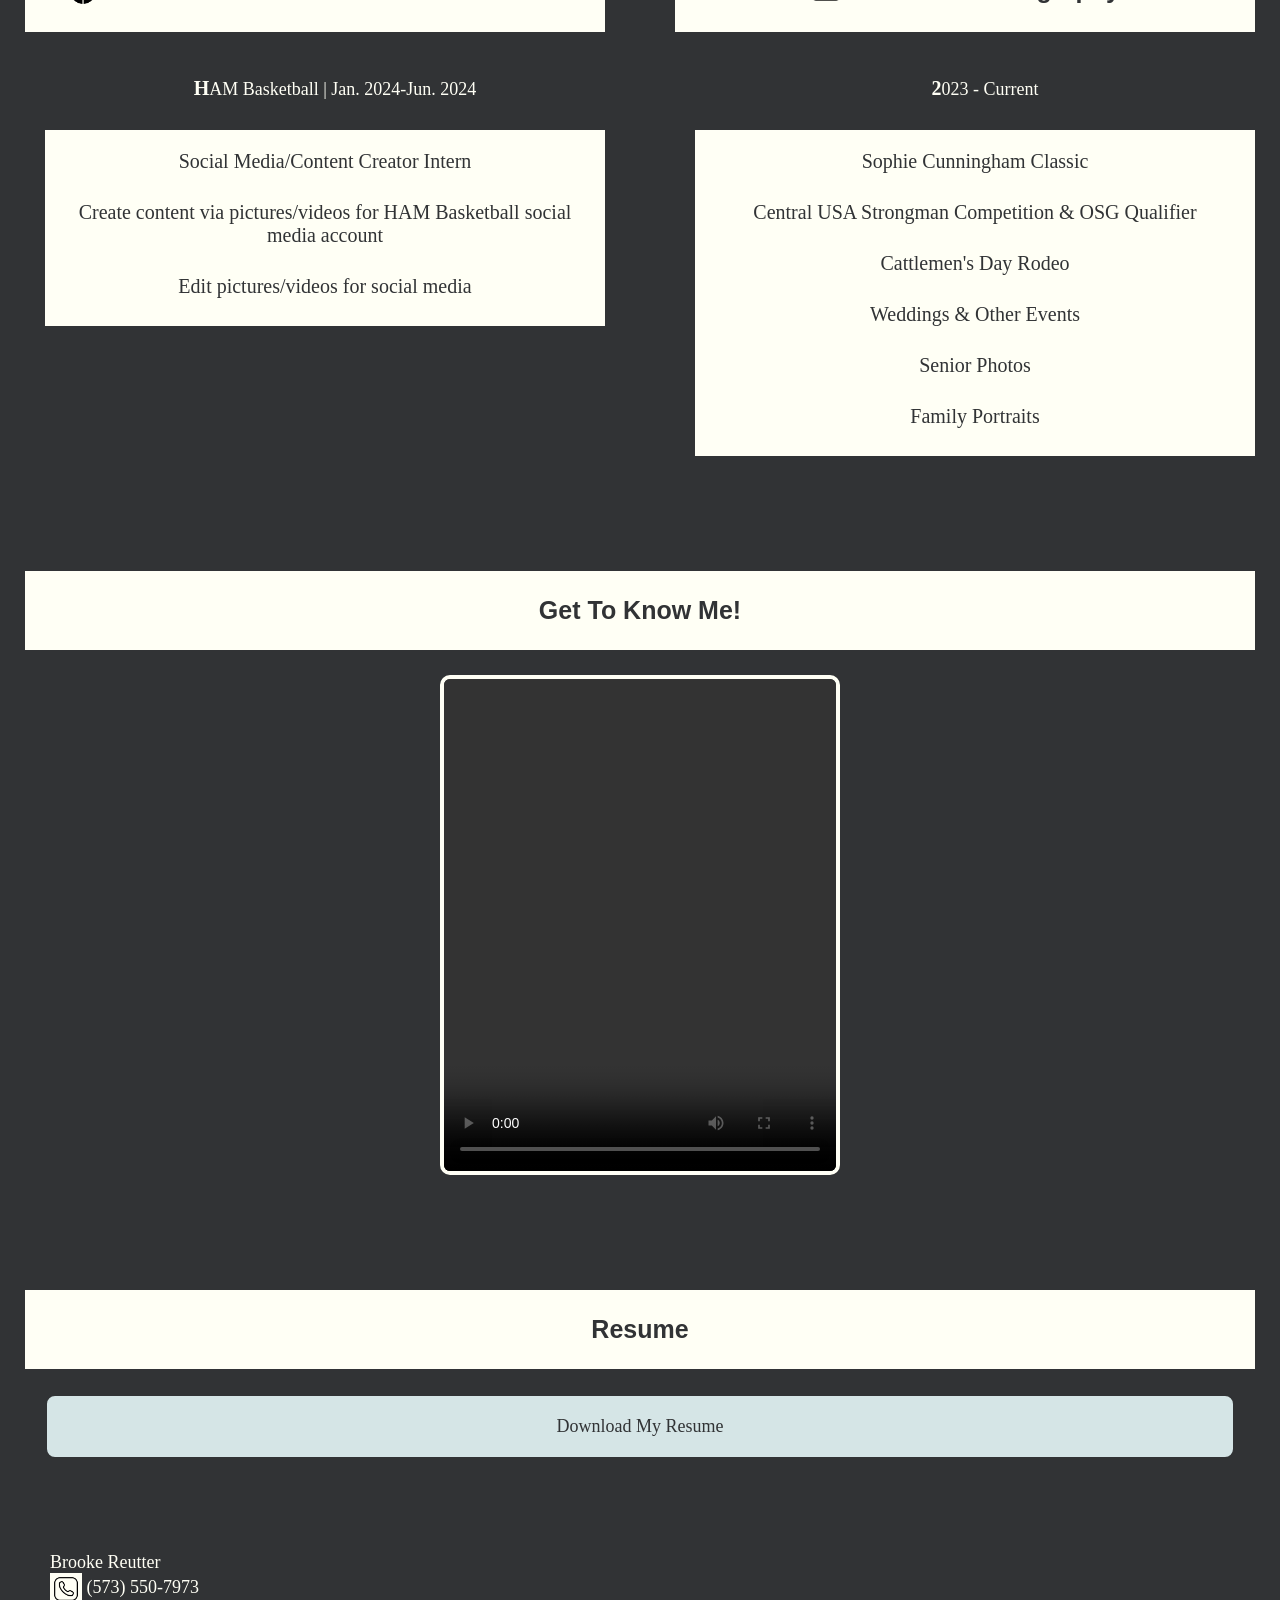
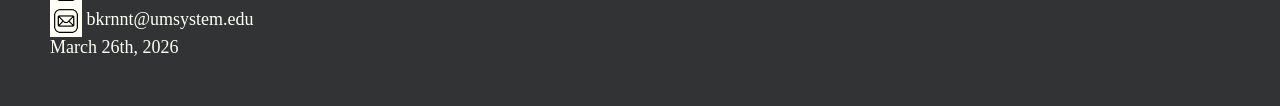
==== commit 1dc92f41: "Update about.html" ====
--- a/webdevelopment/about.html
+++ b/webdevelopment/about.html
@@ -30,12 +30,13 @@
 
       <nav class="navbar">
         <ul>
+		  <li><a href=index.html>Home</a></li>
           <li><a href=about.html>About</a></li>
-          <li><a href=index.html>Home</a></li>
           <li><a href=projects.html>Projects</a>
 			<ul class="dropdown">
 					<li><a href="#">Photography</a></li>
 					<li><a href="#">Videography</a></li>
+					<li><a href="#">Graphic Design</a></li>
 			</ul>
 		  </li>	
           <li><a href=reflection.html>Reflection</a></li>
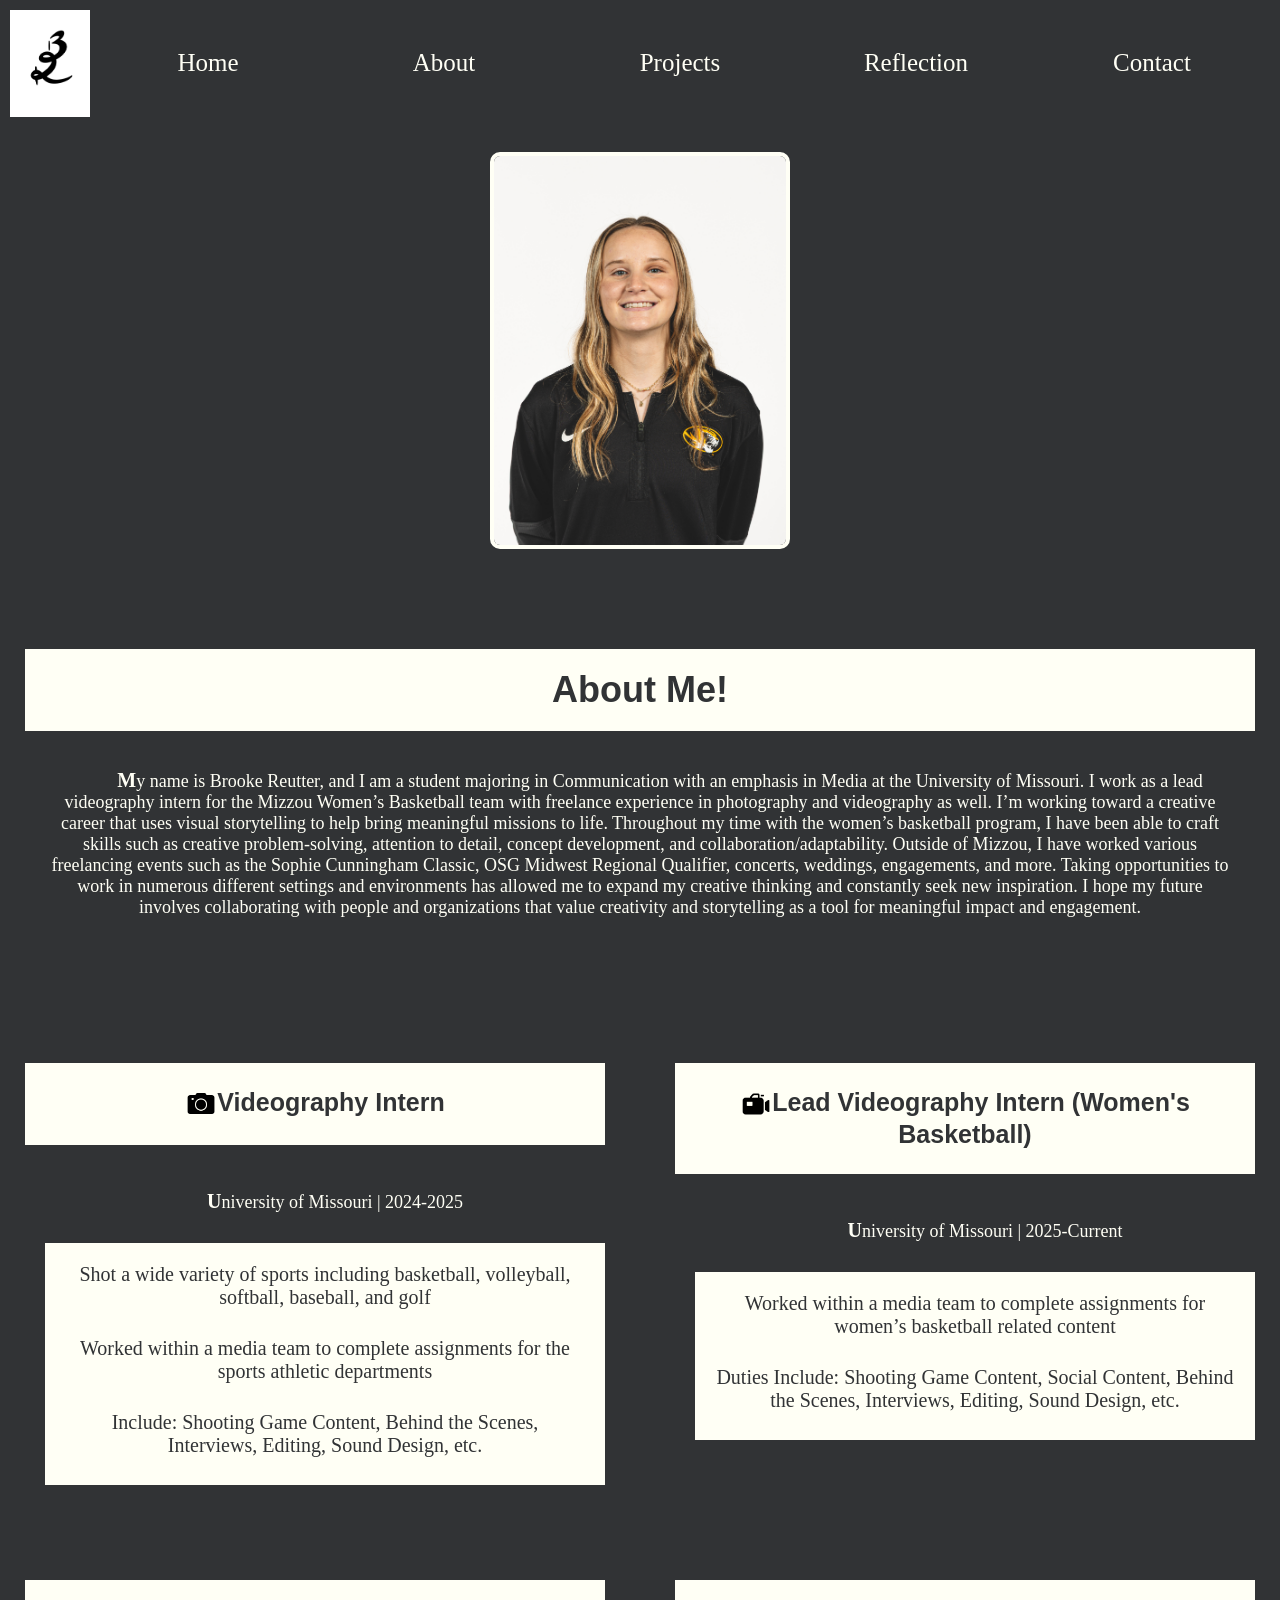
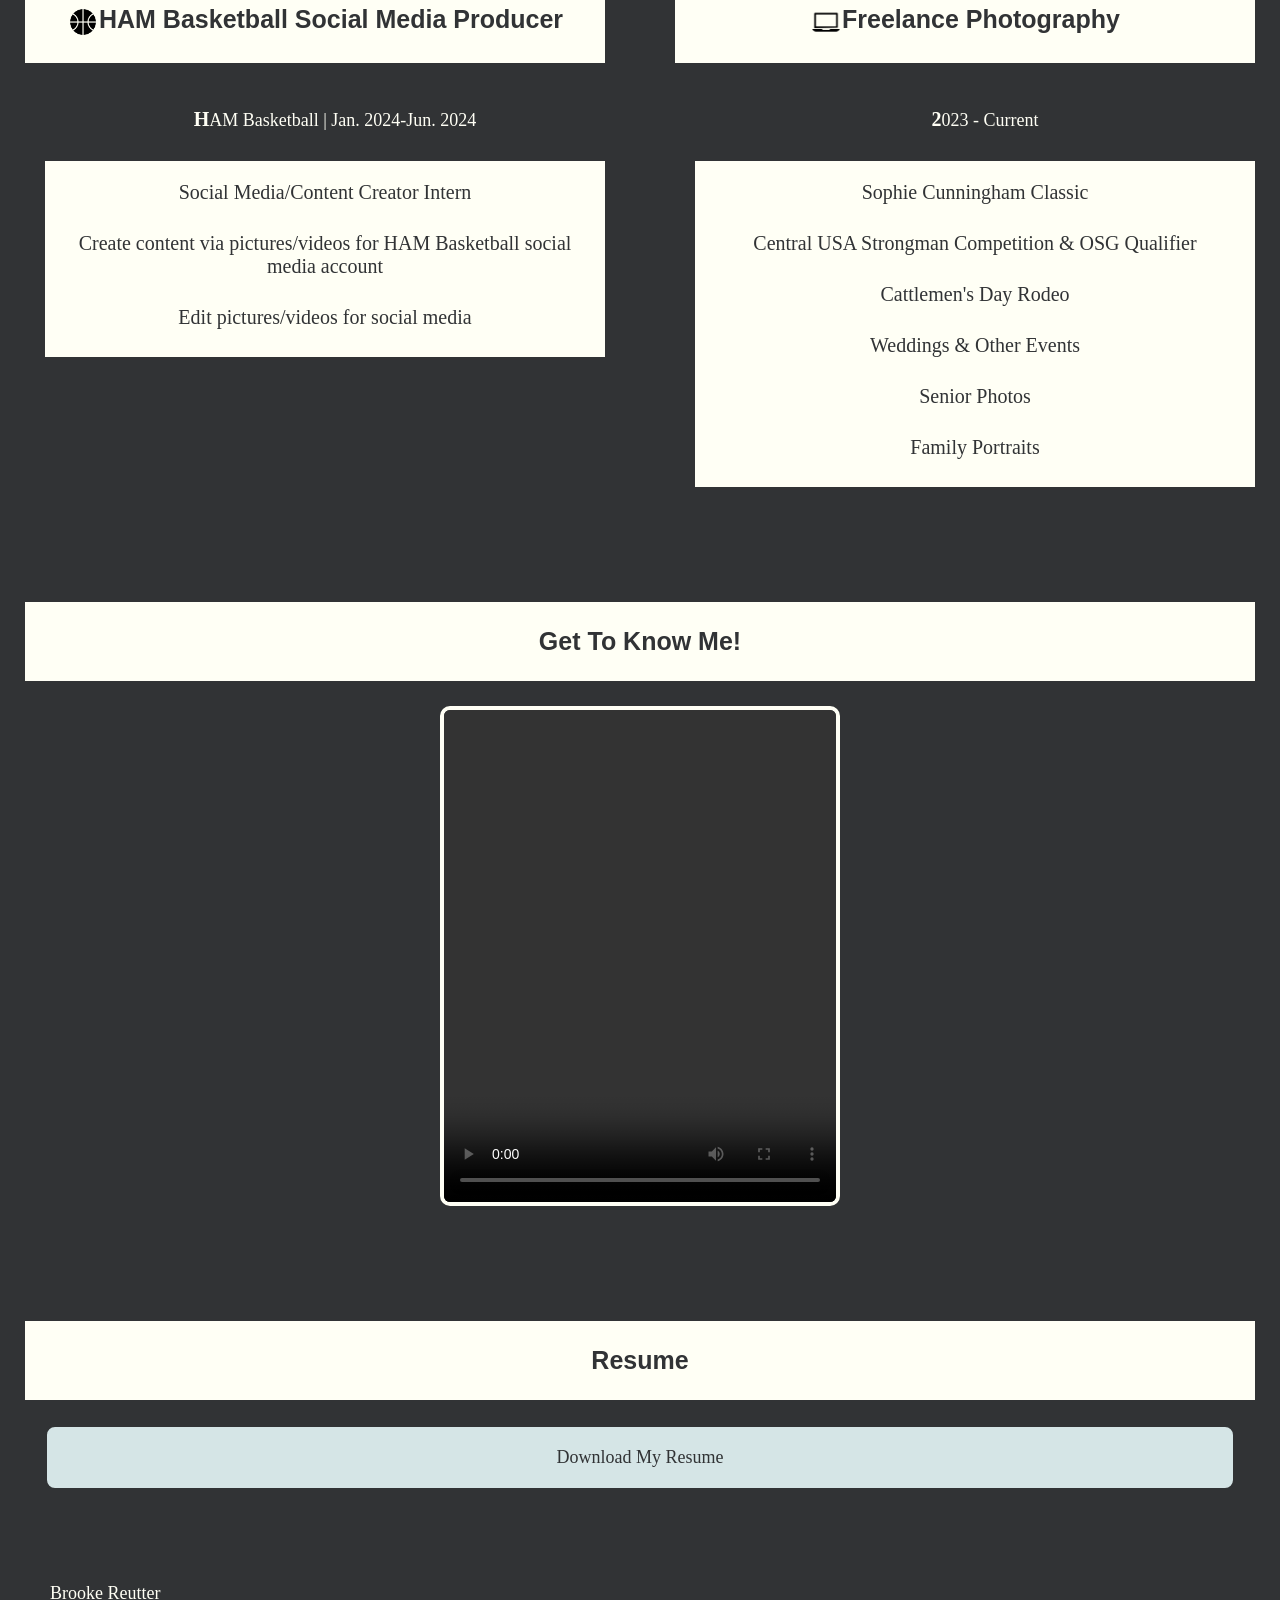
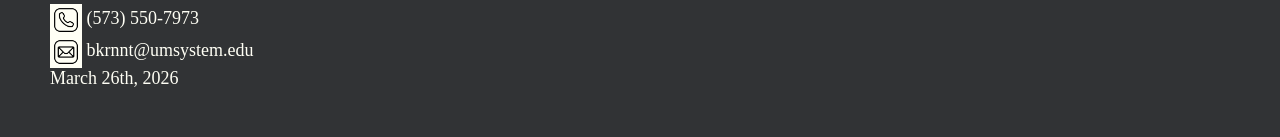
==== commit 47fb7972: "Update about.html" ====
--- a/webdevelopment/about.html
+++ b/webdevelopment/about.html
@@ -43,6 +43,28 @@
           <li><a href=contact.html>Contact</a></li>
         </ul>
      </nav>
+
+	  <!-- Mobile Toggle -->
+	  <input type="checkbox" id="menu-toggle">
+	
+	  <label for="menu-toggle" class="hamburger">=</label>
+	
+	  <!-- Mobile Nav -->
+	  <nav class="mobile-menu">
+		<ul>
+			<li><a href=about.html>About</a></li>
+	          <li><a href=index.html>Home</a></li>
+	          <li><a href=projects.html>Projects</a>
+				<ul class="dropdown">
+						<li><a href="#">Photography</a></li>
+						<li><a href="#">Videography</a></li>
+						<li><a href="#">Graphic Design</a></li>
+				</ul>
+			  </li>	
+	          <li><a href=reflection.html>Reflection</a></li>
+	          <li><a href=contact.html>Contact</a></li>
+		</ul>
+	  </nav>
   </header> 
 
  <main class="grid-container">
--- a/webdevelopment/nav.css
+++ b/webdevelopment/nav.css
@@ -1,8 +1,14 @@
-header {
-    display: flex;  /* Use flexbox to arrange logo & nav horizontally */
-    align-items: center;  /* Vertically center items in header */
+body {
+    margin: 0;
+    font-family: 'Noto Serif', serif;
 }
 
+header {
+    display: flex; /* Use flexbox to arrange logo & nav horizontally */
+    align-items: center; /* Vertically center items in header */
+    background-color: #313335;
+    padding: 10px;
+}
 
 .logo {
     display: block; /* Makes image behave like block element */
@@ -11,16 +17,25 @@
     margin: 0;
 }
 
-h1{
-    text-align: center;
-    margin: 0;
+/* Hide mobile toggle on desktop */
+#menu-toggle {
+    display: none;
 }
 
-nav {
-    flex: 1; /* Allows nav to take remaining horizontal space in the header */
+.hamburger {
+    display: none;
+    font-size: 30px;
+    cursor: pointer;
+    color: #FFFFF5;
+    margin-left: auto;
 }
 
-nav ul {
+/* Desktop Nav */
+.navbar {
+    flex: 1;
+}
+
+.navbar ul {
     list-style-type: none;
     margin: 0;
     padding: 0;
@@ -29,7 +44,7 @@
     align-items: center;
 }
 
-nav > ul > li {
+.navbar > ul > li {
     position: relative; /* Needed so dropdown menu position is relative to this item */
     text-align: center;
     font-family: 'Noto Serif', serif;
@@ -38,7 +53,7 @@
     flex: 1; /* Makes each menu item equal width */
 }
 
-nav > ul > li > a {
+.navbar > ul > li > a {
     text-decoration: none; /* Removes underline */
     display: block; /* Makes entire menu area clickable */
     width: 100%;
@@ -48,13 +63,14 @@
     text-align: center;
 }
 
-nav > ul > li > a:hover {
+.navbar > ul > li > a:hover {
     background-color: #28292b;
     text-decoration: underline;
     text-underline-offset: 5px; /* Moves underline slightly below text */
 }
 
-nav ul > li > ul {
+/* Dropdown (Desktop) */
+.navbar ul > li > ul {
     position: absolute; /* Positions dropdown relative to parent menu item */
     top: 100%;
     left: 0;
@@ -67,22 +83,88 @@
     margin: 0;
 }
 
-nav ul > li > ul > li {
+.navbar ul > li > ul > li {
     width: 100%;
 }
 
-nav > ul > li:hover > ul {
+.navbar > ul > li:hover > ul {
     display: block; /* Reveals dropdown menu */
 }
 
-nav ul > li > ul > li > a {
+.navbar ul > li > ul > li > a {
     display: block; /* Makes entire dropdown clickable */
     padding: 10px 20px;
     color: #FFFFF5;
     text-decoration: none;
 }
 
-nav ul > li > ul > li > a:hover {
+.navbar ul > li > ul > li > a:hover {
     background-color: #28292b;
     text-decoration: underline;
 }
+
+/* Mobile Navigation */
+
+.mobile-menu {
+    display: none;
+    background-color: #28292b;
+}
+
+/* Toggle mobile menu */
+#menu-toggle:checked ~ .mobile-menu {
+    display: block;
+}
+
+/* Mobile menu layout */
+.mobile-menu ul {
+    list-style: none;
+    margin: 0;
+    padding: 0;
+    display: flex;
+    flex-direction: column;
+}
+
+.mobile-menu li a {
+    display: block;
+    padding: 15px;
+    color: #FFFFF5;
+    text-decoration: none;
+    background-color: #313335;
+}
+
+.mobile-menu li a:hover {
+    background-color: #28292b;
+}
+
+/* Mobile dropdown indentation */
+.mobile-menu ul li ul.dropdown {
+    padding-left: 20px;
+}
+
+/* Responsive */
+
+@media (max-width: 768px) {
+
+    /* Hide desktop nav */
+    .navbar {
+        display: none;
+    }
+
+    /* Show hamburger */
+    .hamburger {
+        display: block;
+        padding: 10px 20px;
+    }
+
+    header {
+        flex-wrap: wrap;
+    }
+
+    .navbar ul li ul.dropdown {
+        display: none;
+    }
+
+    .mobile-menu ul li ul.dropdown {
+        display: none;
+    }
+}
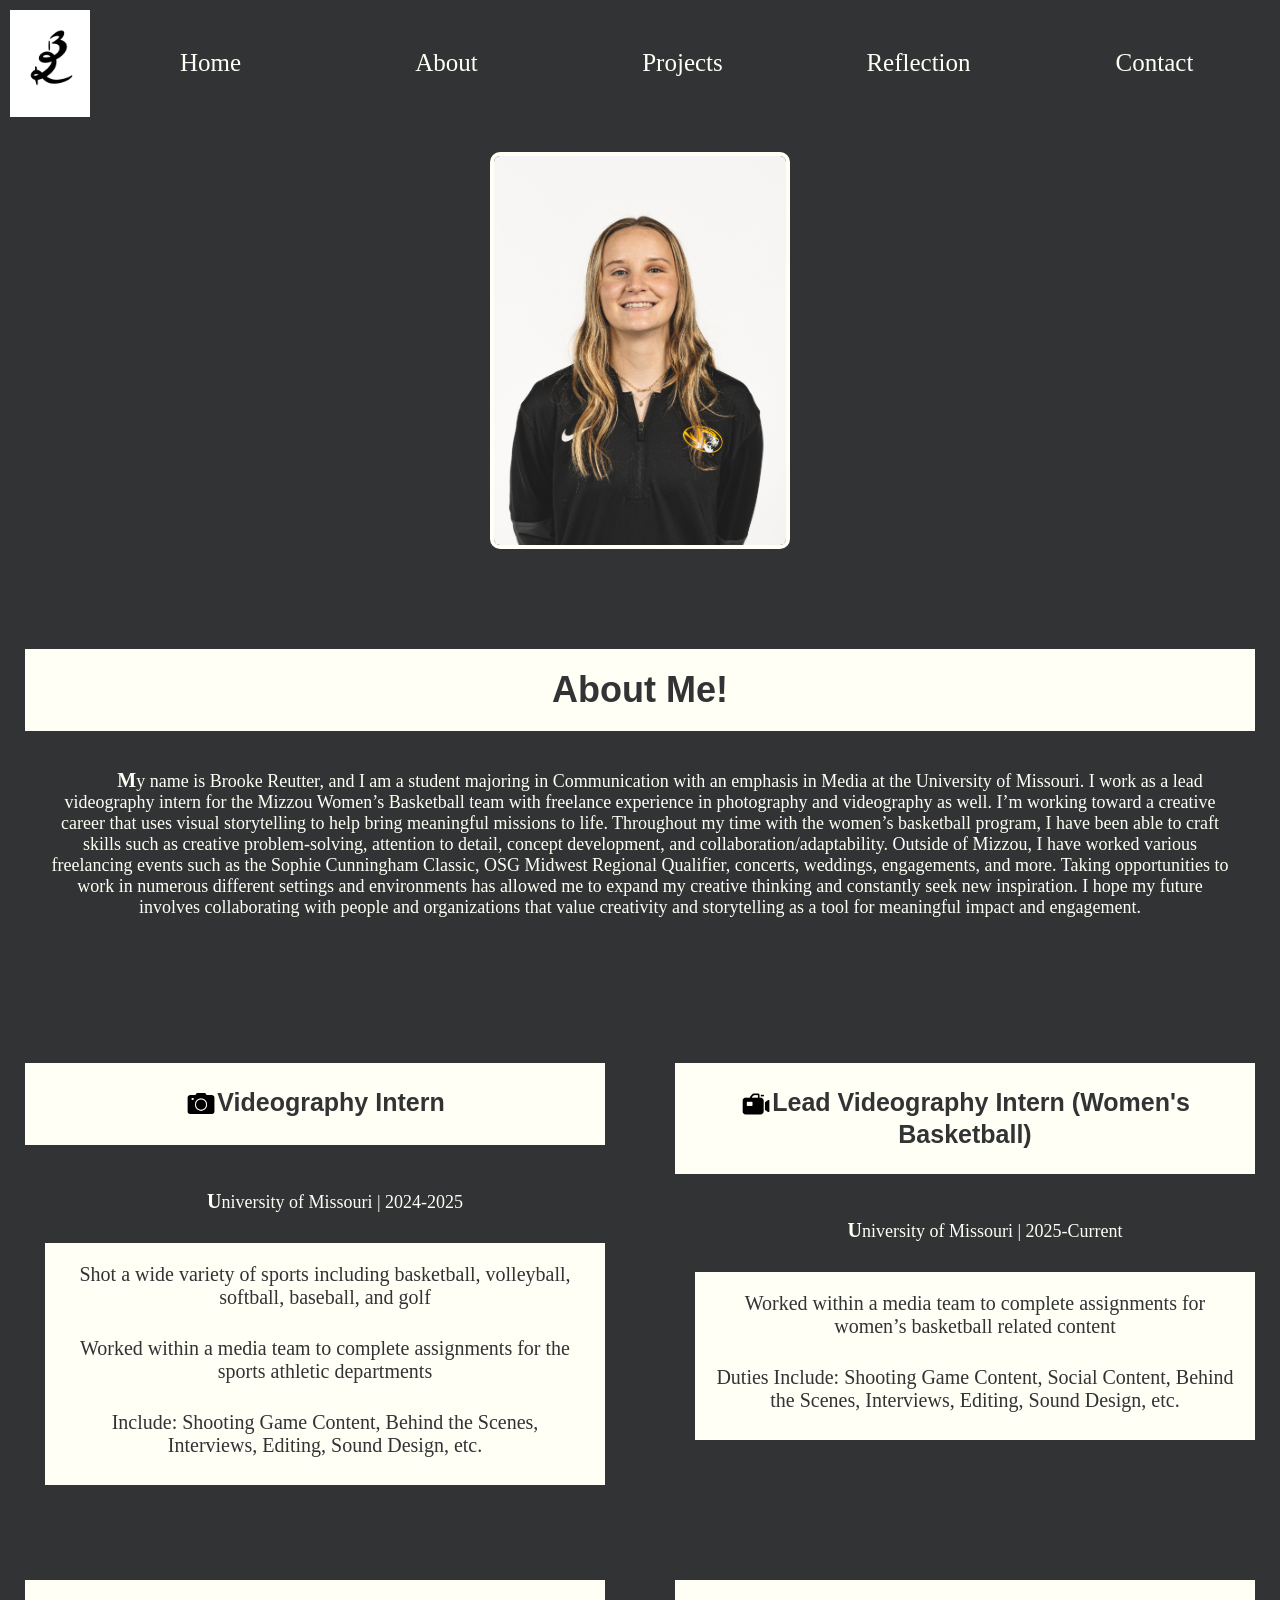
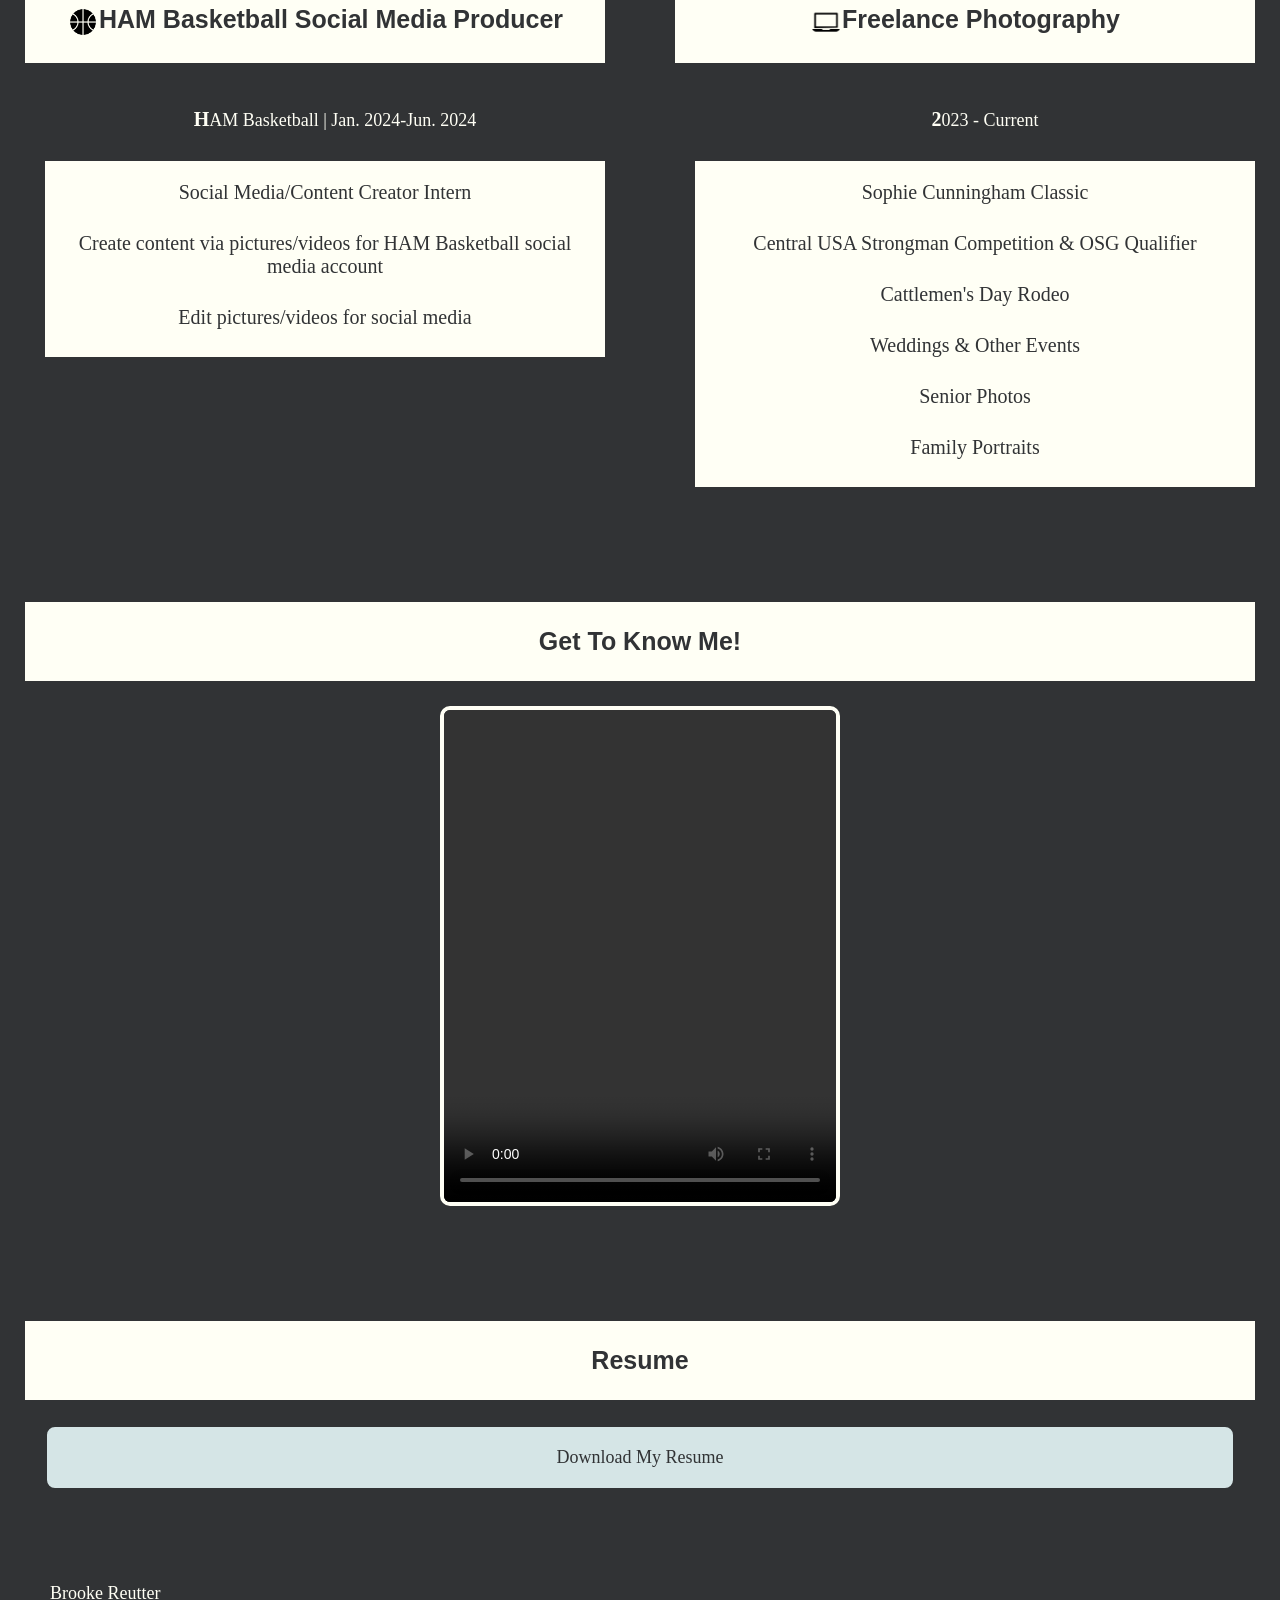
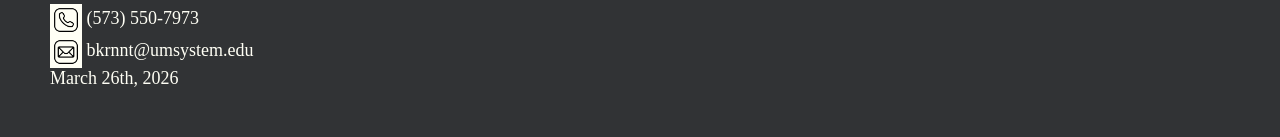
==== commit 11e1a694: "Update about.html" ====
--- a/webdevelopment/about.html
+++ b/webdevelopment/about.html
@@ -30,13 +30,13 @@
 
       <nav class="navbar">
         <ul>
-		  <li><a href=index.html>Home</a></li>
+          <li><a href=index.html>Home</a></li>
           <li><a href=about.html>About</a></li>
           <li><a href=projects.html>Projects</a>
 			<ul class="dropdown">
-					<li><a href="#">Photography</a></li>
-					<li><a href="#">Videography</a></li>
-					<li><a href="#">Graphic Design</a></li>
+					<li><a href="projects.html#videography">Videography</a></li>
+					<li><a href="projects.html#coaching">Coaching</a></li>
+					<li><a href="projects.html#service">Service</a></li>
 			</ul>
 		  </li>	
           <li><a href=reflection.html>Reflection</a></li>
--- a/webdevelopment/style.css
+++ b/webdevelopment/style.css
@@ -254,13 +254,13 @@
     text-align: center;
 }
 
-.about-page ul {
+.about-page main ul {
     margin: 10px 0 0 20px;
     padding: 10px;
     text-align: center;
 }
 
-.about-page li {
+.about-page main li {
     margin-bottom: 8px;
     padding: 10px;
     text-align: center;
@@ -446,3 +446,75 @@
 input[type="submit"]:hover {
     background-color: #D5E5E6
 }
+
+.page-header h1 {
+    text-align: center;
+}
+
+.block {
+    display: grid;
+    grid-template-columns: 1fr 1fr;
+    gap: 10px;
+}
+
+.block > div {
+    display: flex;
+    flex-direction: column;
+    justify-content: center;
+}
+
+.block > div:first-child {
+    display: flex;
+    justify-content: center;
+    align-items: center;
+}
+
+.block > div:nth-child(3n) {
+    grid-column: 1 / -1;
+    margin-bottom: 150px;
+}
+
+.block img {
+    max-width: 500px;
+    height: auto;
+    display: block;
+}
+
+.career-grid {
+    text-align: center;
+}
+
+.career-grid p, 
+.career-grid ul,
+.career grid li {
+    font-size: 18pt;
+    font-weight: normal;
+    font-family: 'Noto Serif', serif;
+}
+
+.career-grid li {
+    padding: 10px;
+}
+
+@media (max-width: 768px) {
+
+    .block {
+        grid-template-columns: 1fr;
+        gap: 20px;
+    }
+
+    .block > div {
+        align-items: center;
+        text-align: center;
+    }
+
+    .block img {
+        max-width: 90%;
+    }
+
+    .career-grid p,
+    .career-grid ul,
+    .career-grid li {
+        font-size: 16px;
+    }
+}
--- a/webdevelopment/nav.css
+++ b/webdevelopment/nav.css
@@ -27,21 +27,21 @@
     font-size: 30px;
     cursor: pointer;
     color: #FFFFF5;
-    margin-left: auto;
+    margin-left: auto; /* Pushes icon to the right */
 }
 
 /* Desktop Nav */
 .navbar {
-    flex: 1;
+    flex: 1; /* Takes up remaining header space */
 }
 
 .navbar ul {
-    list-style-type: none;
+    list-style-type: none; /* Removes bullet points */
     margin: 0;
     padding: 0;
     background-color: #313335;
     display: flex; /* Displays menu items in a horizontal row */
-    align-items: center;
+    align-items: center; /* Aligns items vertically*/
 }
 
 .navbar > ul > li {
@@ -63,6 +63,7 @@
     text-align: center;
 }
 
+/* Hover effect */
 .navbar > ul > li > a:hover {
     background-color: #28292b;
     text-decoration: underline;
@@ -106,7 +107,7 @@
 /* Mobile Navigation */
 
 .mobile-menu {
-    display: none;
+    display: none; /* Default hidden*/
     background-color: #28292b;
 }
 
@@ -115,7 +116,7 @@
     display: block;
 }
 
-/* Mobile menu layout */
+/* Mobile menu layout (vertical)*/
 .mobile-menu ul {
     list-style: none;
     margin: 0;
@@ -124,6 +125,7 @@
     flex-direction: column;
 }
 
+/* Mobile menu page links*/
 .mobile-menu li a {
     display: block;
     padding: 15px;
@@ -138,7 +140,7 @@
 
 /* Mobile dropdown indentation */
 .mobile-menu ul li ul.dropdown {
-    padding-left: 20px;
+    padding-left: 20px; /* Indents submenu items*/
 }
 
 /* Responsive */
@@ -157,14 +159,14 @@
     }
 
     header {
-        flex-wrap: wrap;
+        flex-wrap: wrap; /* Allows the header items to wrap on mobile screens*/
     }
 
     .navbar ul li ul.dropdown {
-        display: none;
+        display: none; 
     }
 
     .mobile-menu ul li ul.dropdown {
-        display: none;
+        display: none; /* Hides dropdown menu on mobile*/
     }
 }
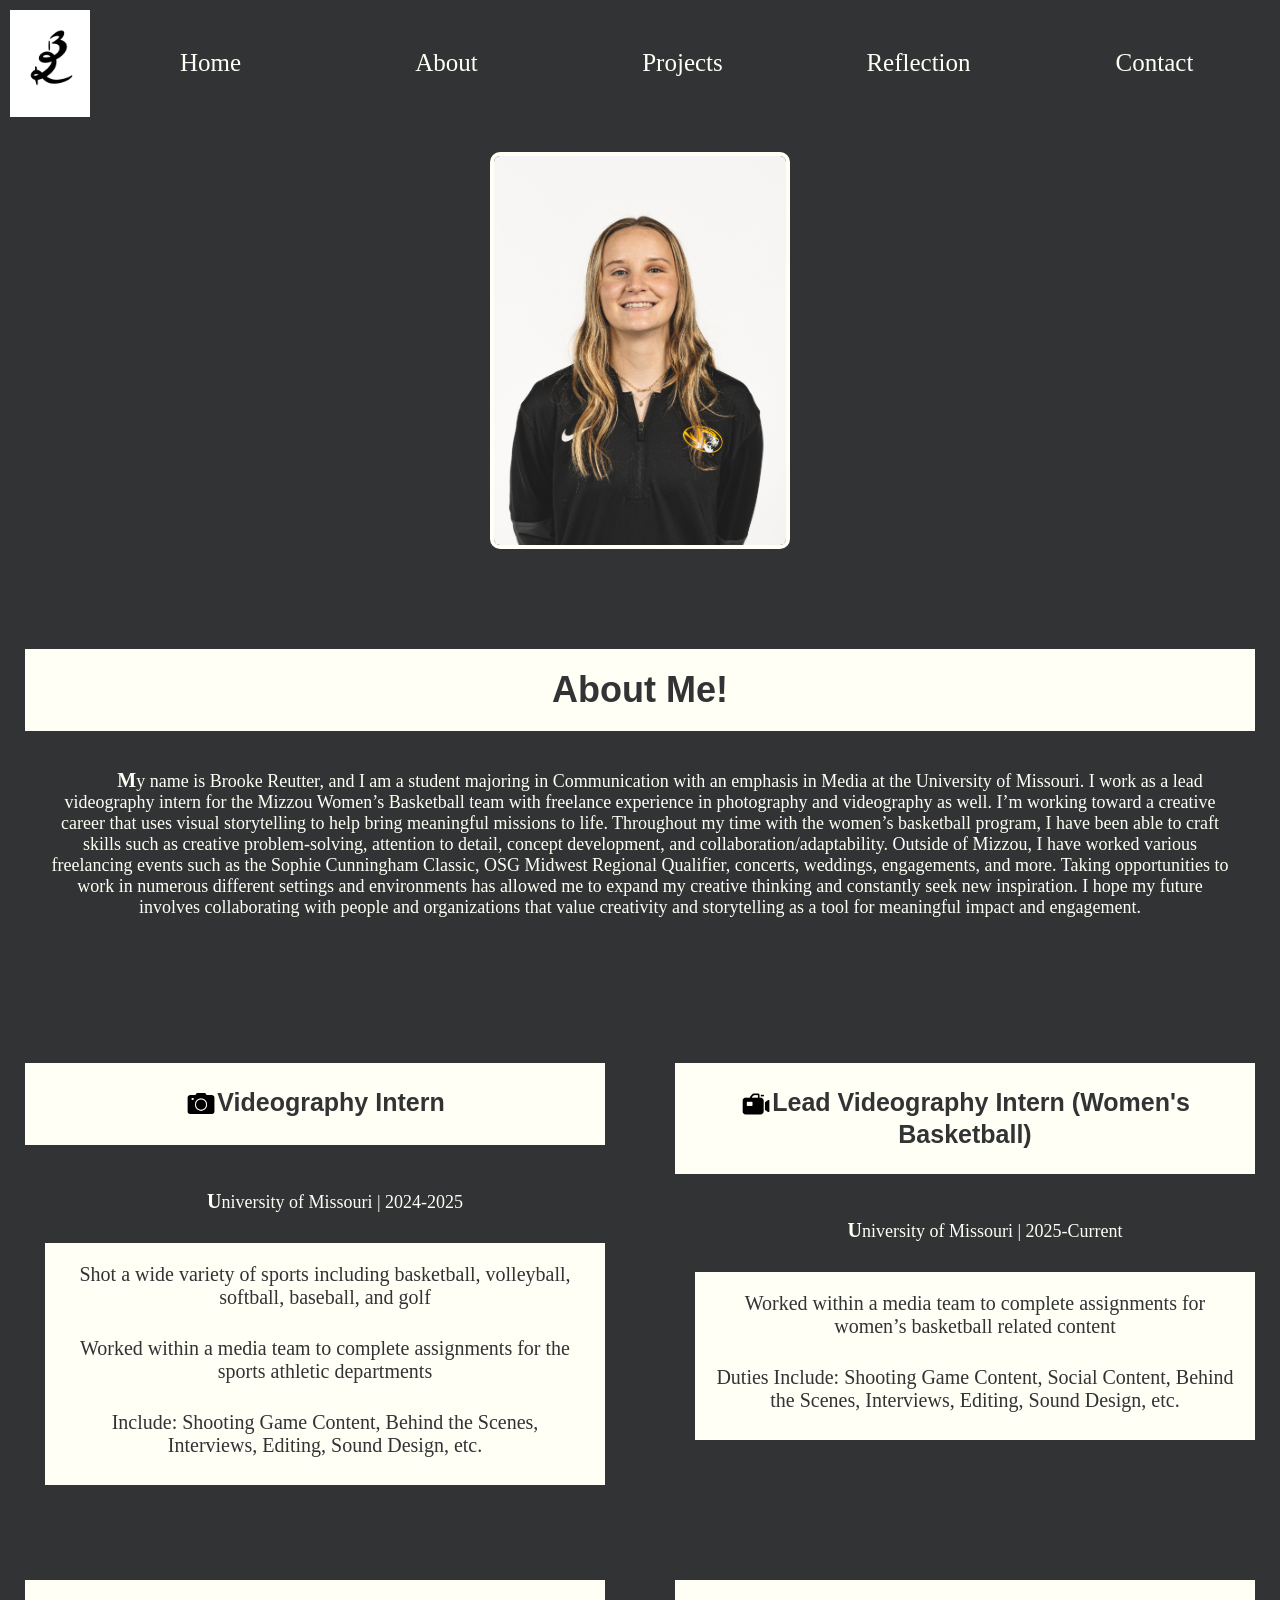
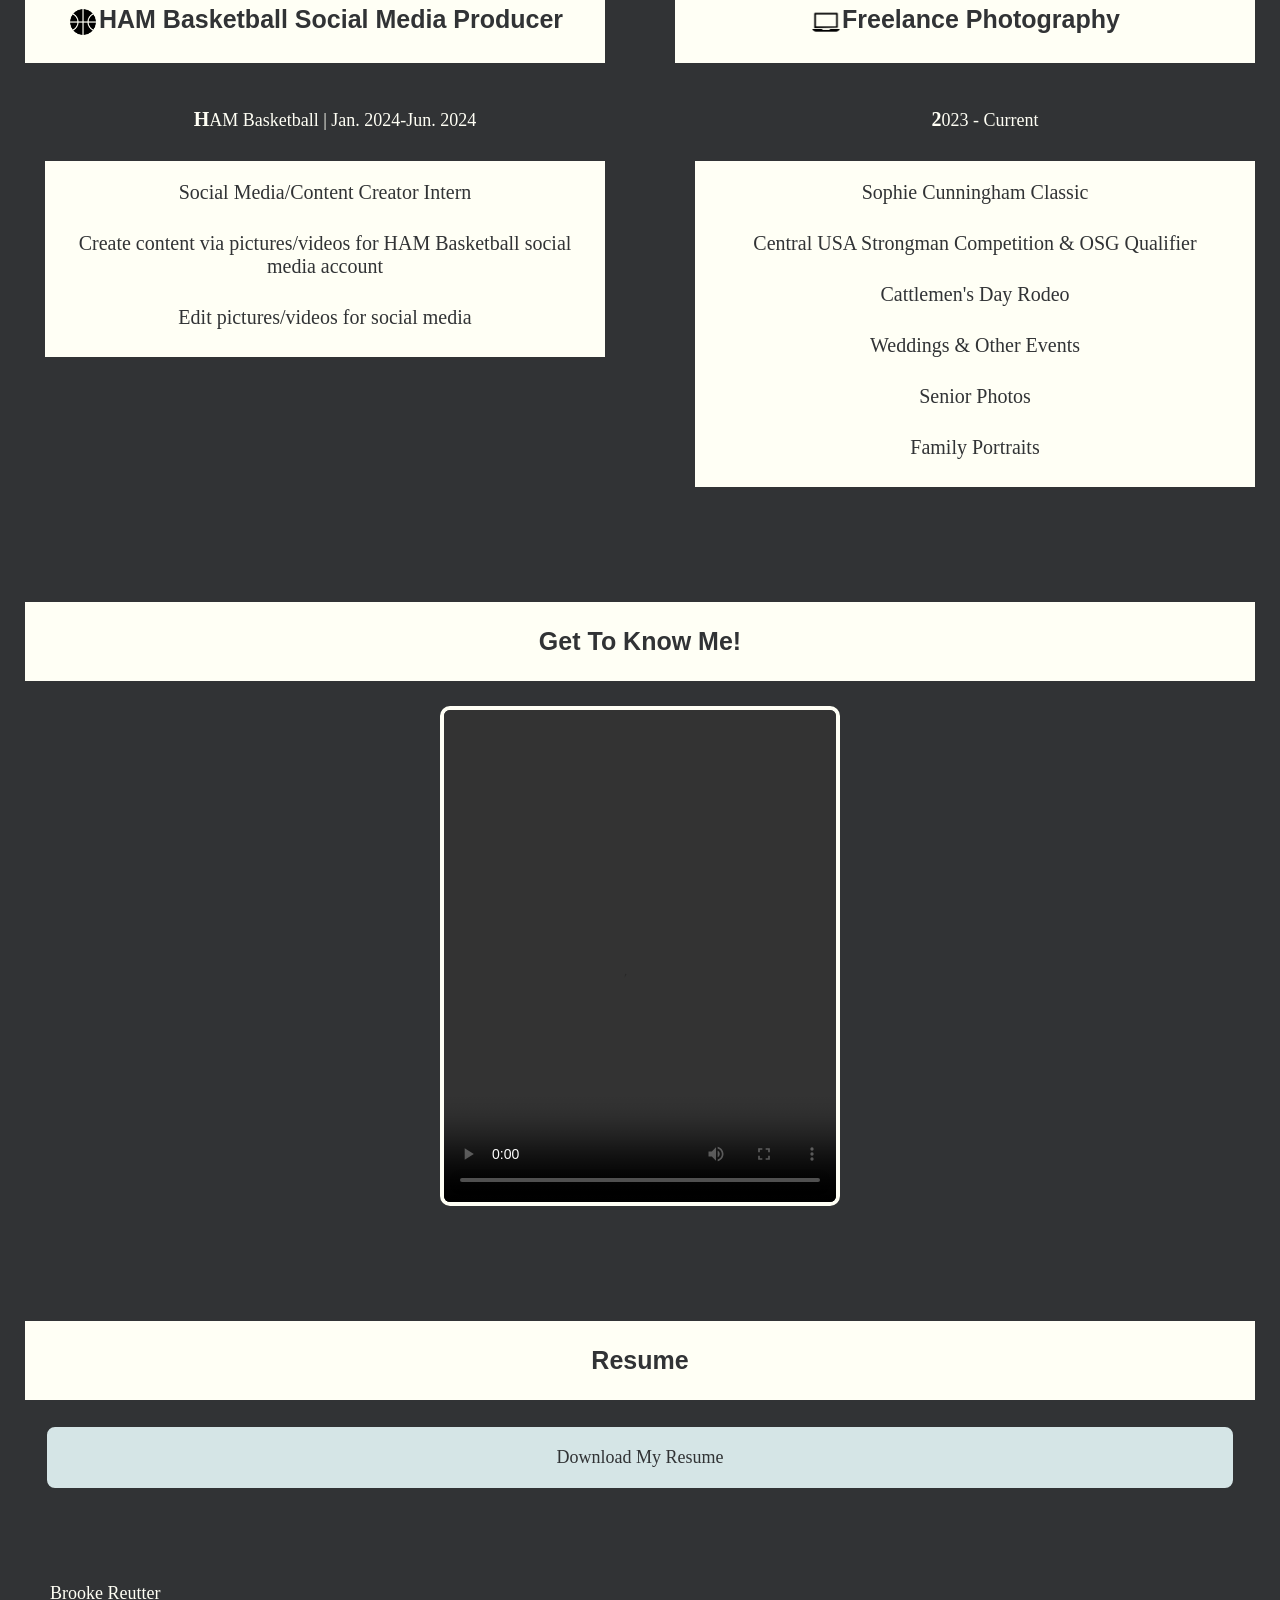
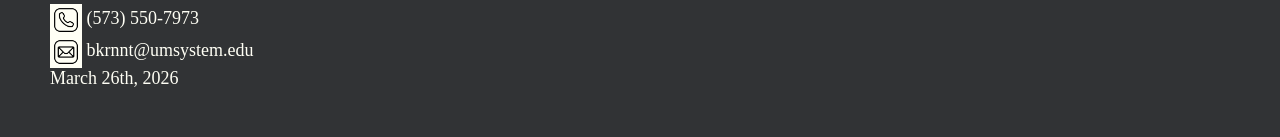
==== commit 156049a7: "Update about.html" ====
--- a/webdevelopment/about.html
+++ b/webdevelopment/about.html
@@ -52,18 +52,18 @@
 	  <!-- Mobile Nav -->
 	  <nav class="mobile-menu">
 		<ul>
-			<li><a href=about.html>About</a></li>
-	          <li><a href=index.html>Home</a></li>
-	          <li><a href=projects.html>Projects</a>
-				<ul class="dropdown">
-						<li><a href="#">Photography</a></li>
-						<li><a href="#">Videography</a></li>
-						<li><a href="#">Graphic Design</a></li>
-				</ul>
-			  </li>	
-	          <li><a href=reflection.html>Reflection</a></li>
-	          <li><a href=contact.html>Contact</a></li>
-		</ul>
+          <li><a href=index.html>Home</a></li>
+          <li><a href=about.html>About</a></li>
+          <li><a href=projects.html>Projects</a>
+			<ul class="dropdown">
+					<li><a href="projects.html#videography">Videography</a></li>
+					<li><a href="projects.html#coaching">Coaching</a></li>
+					<li><a href="projects.html#service">Service</a></li>
+			</ul>
+		  </li>	
+          <li><a href=reflection.html>Reflection</a></li>
+          <li><a href=contact.html>Contact</a></li>
+        </ul>
 	  </nav>
   </header> 
 
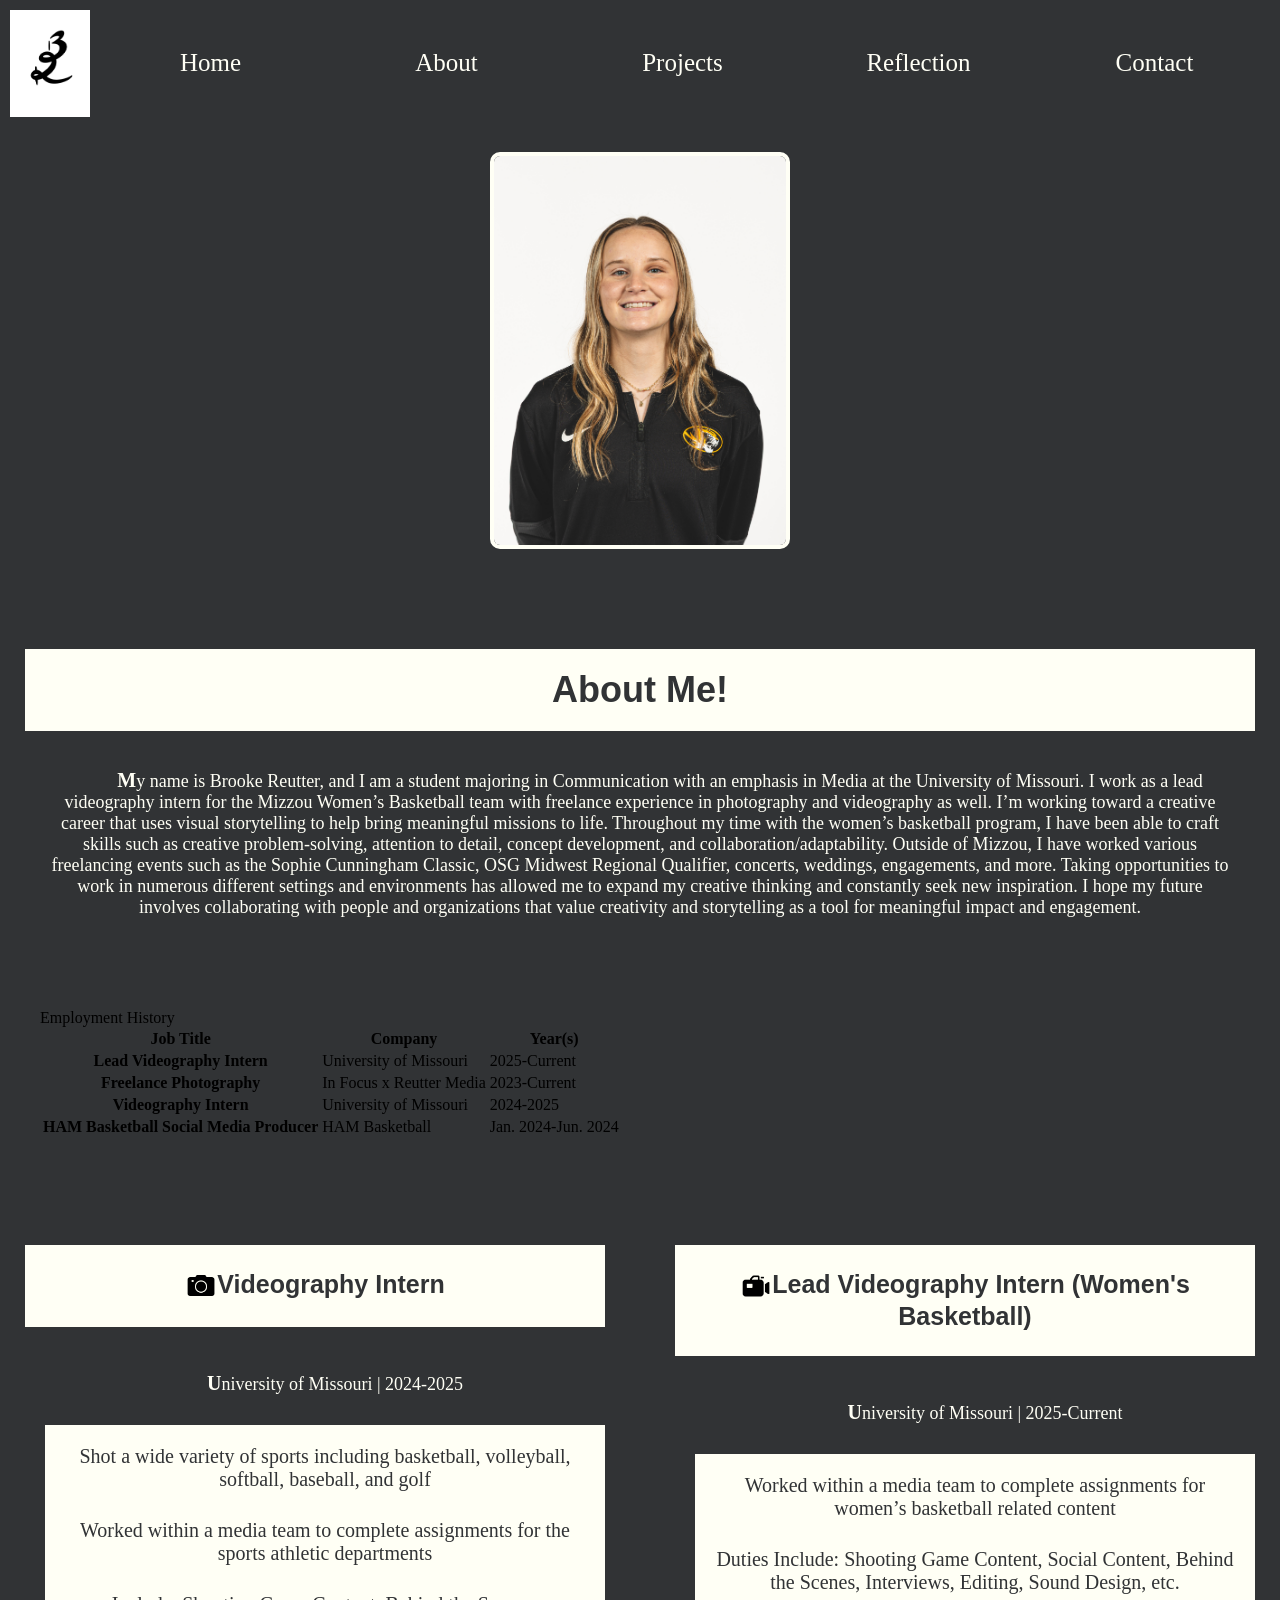
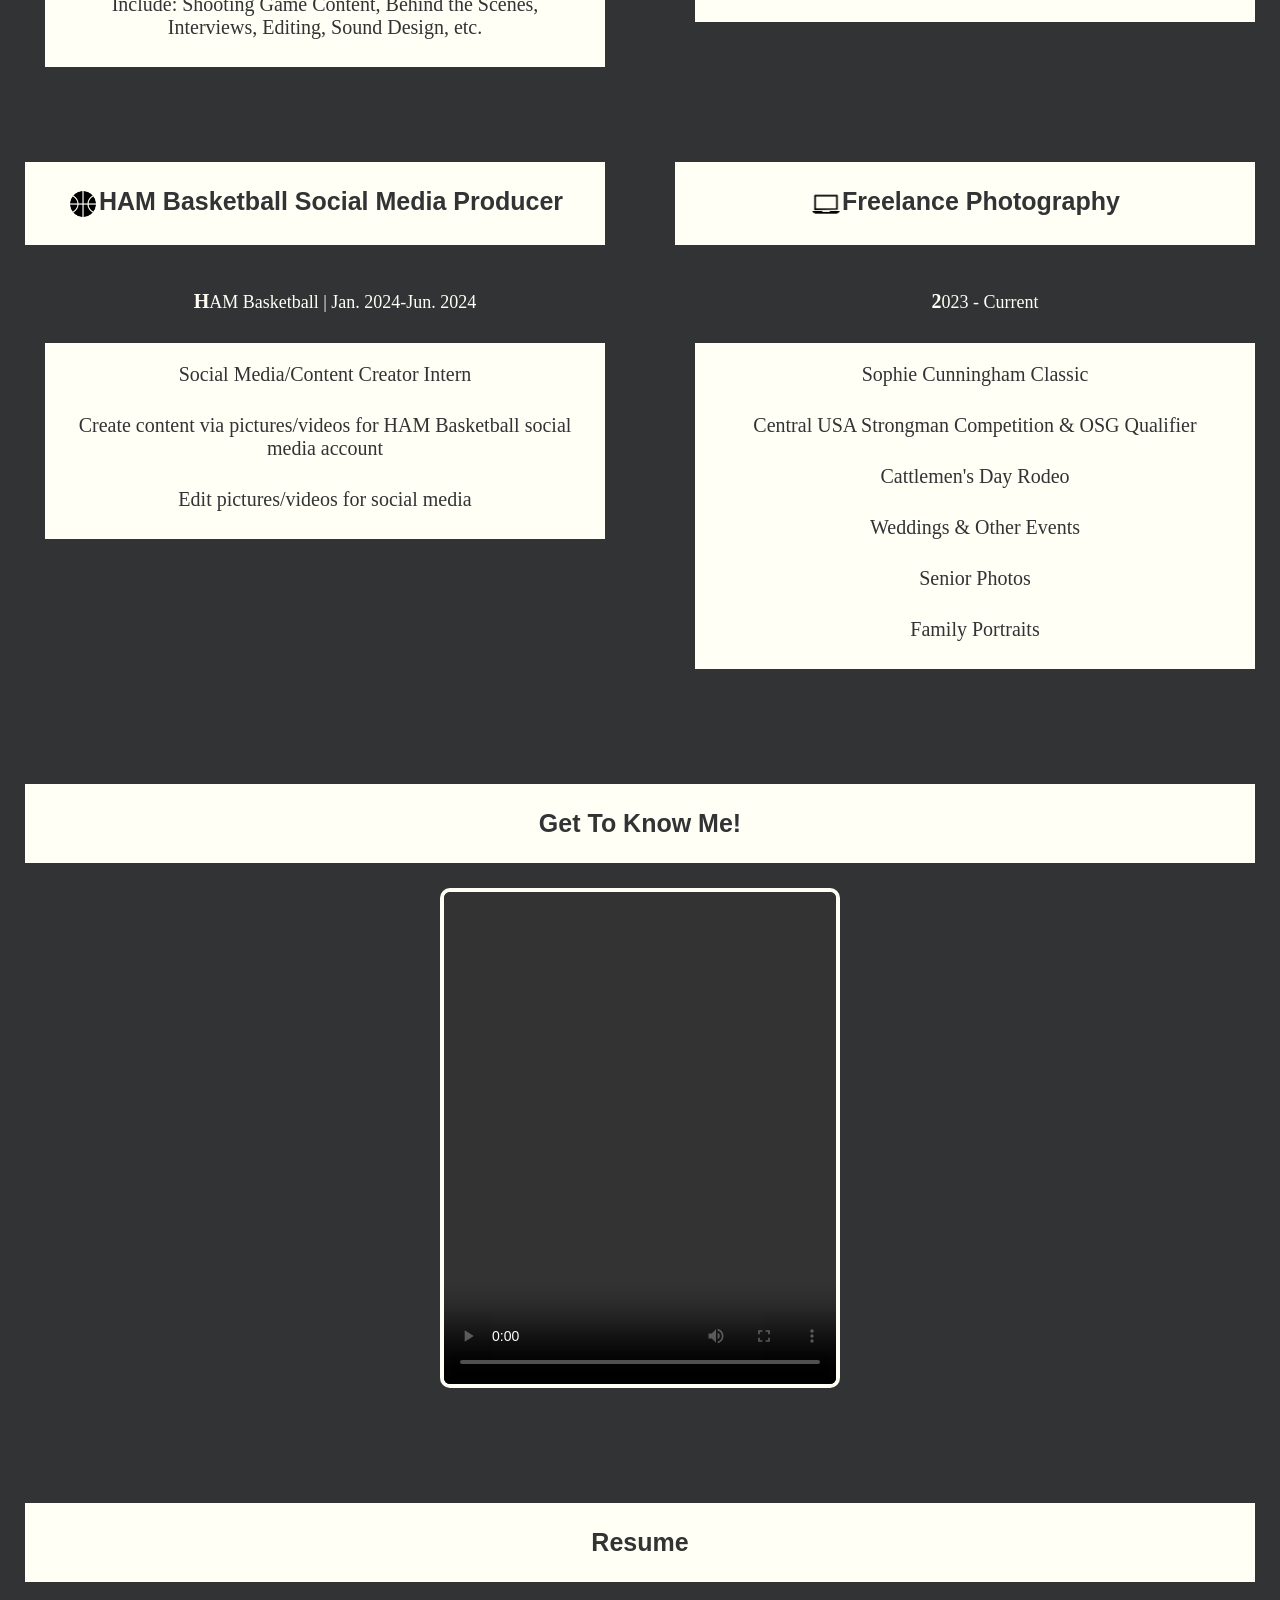
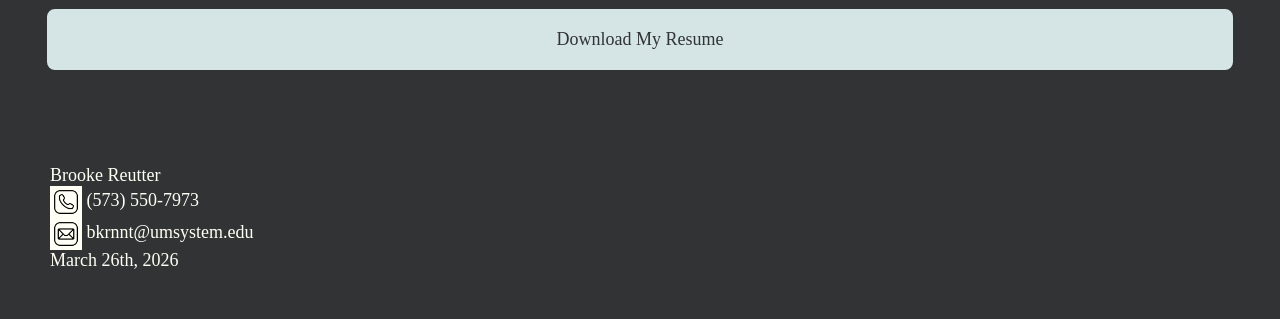
==== commit bcd3e83c: "Update about.html" ====
--- a/webdevelopment/about.html
+++ b/webdevelopment/about.html
@@ -82,6 +82,43 @@
       </p>
     </section>  
 
+ <figure class="job-table">
+    <figcaption> Employment History </figcaption>
+
+    <table>
+      <thead>
+        <tr>
+          <th scope="col">Job Title</th>
+          <th scope="col">Company</th>
+          <th scope="col">Year(s)</th>
+        </tr>
+      </thead>
+
+      <tbody>
+        <tr>
+          <th scope="row">Lead Videography Intern</th>
+          <td>University of Missouri</td>
+          <td>2025-Current</td>
+        </tr>
+        <tr>
+          <th scope="row">Freelance Photography</th>
+          <td>In Focus x Reutter Media</td>
+          <td>2023-Current</td>
+        </tr>
+        <tr>
+          <th scope="row">Videography Intern</th>
+          <td>University of Missouri</td>
+          <td>2024-2025</td>
+        </tr>
+        <tr>
+          <th scope="row">HAM Basketball Social Media Producer</th>
+          <td>HAM Basketball</td>
+          <td>Jan. 2024-Jun. 2024</td>
+        </tr>
+      </tbody>
+    </table>
+  </figure>
+	 
   <section class="jobs-grid">
     <section class="card">
             <h3><img src="camera.png" alt="Camera" class="icon">Videography Intern</h3>
--- a/webdevelopment/style.css
+++ b/webdevelopment/style.css
@@ -486,7 +486,7 @@
 
 .career-grid p, 
 .career-grid ul,
-.career grid li {
+.career-grid li {
     font-size: 18pt;
     font-weight: normal;
     font-family: 'Noto Serif', serif;
@@ -512,9 +512,18 @@
         max-width: 90%;
     }
 
+    .career-grid h3 {
+        font-weight: bold;
+    }
+    
     .career-grid p,
     .career-grid ul,
     .career-grid li {
         font-size: 16px;
     }
-}
+
+    .career-grid p {
+        font-weight: normal;
+        text-indent: 0;
+    }
+}
